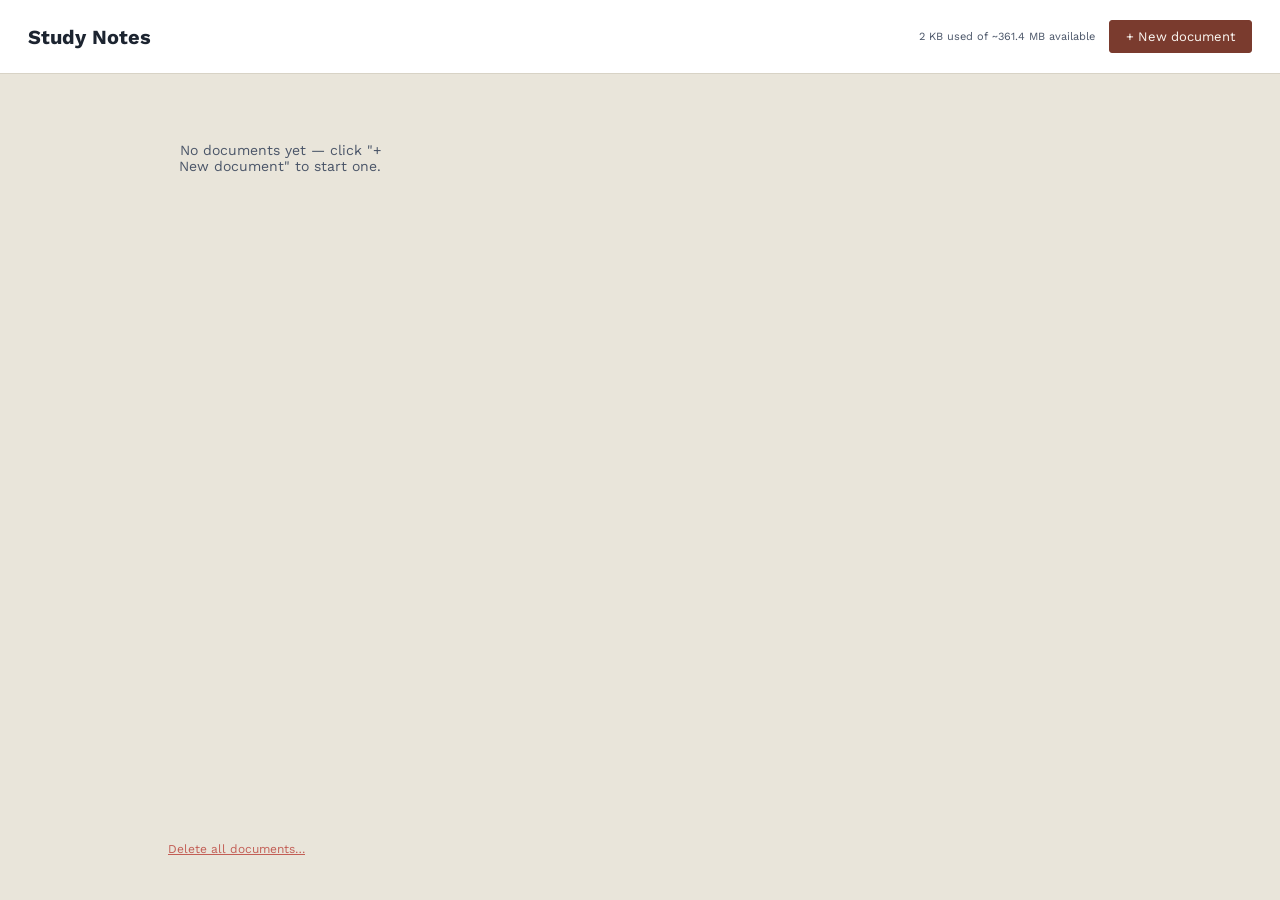
==== index.html @ 4c449ff7 "Add canvas (freeflow) and spreadsheet column types alongside text columns" ====
<!DOCTYPE html>
<html lang="en">
<head>
<meta charset="UTF-8">
<meta name="viewport" content="width=device-width, initial-scale=1.0">
<meta name="robots" content="noindex, nofollow">
<link rel="icon" href="data:image/svg+xml,%3Csvg xmlns='http://www.w3.org/2000/svg' viewBox='0 0 100 100'%3E%3Ctext y='.9em' font-size='90'%3E%F0%9F%93%9D%3C/text%3E%3C/svg%3E">
<title>Study Notes</title>
<link rel="preconnect" href="https://fonts.googleapis.com">
<link rel="preconnect" href="https://fonts.gstatic.com" crossorigin>
<link href="https://fonts.googleapis.com/css2?family=Work+Sans:wght@400;500;600;700&display=swap" rel="stylesheet">
<script src="marked.min.js"></script>
<style>
  :root{
    --ink:#1c2430;
    --ink-soft:#4a5568;
    --paper:#e9e5da;
    --paper-panel:#ffffff;
    --rule:#d8d3c6;
    --accent:#7a3b2e;
    --accent-soft:#f1e6df;
    --mono-bg:#f2efe6;
  }
  *{box-sizing:border-box;}
  html,body{
    margin:0;height:100%;
    background:var(--paper);
    color:var(--ink);
    /* This is the base font for the WHOLE app, including #page's content
       (headings/paragraphs in the live preview and, since PDF export
       renders straight from this same DOM/stylesheet, the exported PDF
       too) - none of the #page .col rules override font-family
       individually, so changing it here is what actually changes what
       you see on the page and in the PDF, not just the surrounding UI. */
    font-family:"Work Sans","Helvetica Neue",Arial,sans-serif;
  }
  a{ color:inherit; text-decoration:none; }
  .screen{ display:none; height:100%; }
  .screen.visible{ display:flex; flex-direction:column; }

  button{
    font-family:"Work Sans","Helvetica Neue",Arial,sans-serif;
    font-size:13px;
    padding:8px 16px;
    border-radius:3px;
    border:1px solid var(--rule);
    background:var(--paper-panel);
    color:var(--ink);
    cursor:pointer;
  }
  button:hover{ background:var(--accent-soft); border-color:var(--accent); }
  button.primary{ background:var(--accent); color:#fdfaf5; border-color:var(--accent); }
  button.primary:hover{ background:#632f25; }
  button.danger{ color:#b3261e; border-color:#e0b4ae; }
  button.danger:hover{ background:#fbeae8; border-color:#b3261e; }
  .status{ font-size:11px; color:var(--ink-soft); font-family:"Work Sans","Helvetica Neue",Arial,sans-serif; }
  #storageInfo, #homeStorageInfo{ min-width:150px; text-align:right; }

  /* ===================== Home screen (document list) ===================== */
  #homeScreen{ overflow-y:auto; }
  .home-header{
    display:flex; align-items:center; justify-content:space-between; flex-wrap:wrap; gap:12px;
    padding:20px 28px; border-bottom:1px solid var(--rule); background:var(--paper-panel);
  }
  .home-header h1{ font-size:20px; margin:0; }
  .home-header-right{ display:flex; align-items:center; gap:14px; flex-wrap:wrap; }
  .home-body{ flex:1; padding:28px; max-width:1000px; width:100%; margin:0 auto; }
  .doc-list{ display:grid; grid-template-columns:repeat(auto-fill, minmax(220px, 1fr)); gap:16px; }
  .doc-card{
    position:relative; display:block; background:var(--paper-panel);
    border:1px solid var(--rule); border-radius:6px; padding:18px 16px;
    box-shadow:0 1px 2px rgba(0,0,0,0.05); min-height:90px;
  }
  .doc-card:hover{ border-color:var(--accent); box-shadow:0 2px 8px rgba(0,0,0,0.08); }
  .doc-card-title{ font-weight:600; font-size:15px; margin-bottom:8px; padding-right:20px;
    overflow:hidden; text-overflow:ellipsis; white-space:nowrap; }
  .doc-card-meta{ font-size:11.5px; color:var(--ink-soft); font-family:"Work Sans","Helvetica Neue",Arial,sans-serif; }
  .doc-card-delete{
    position:absolute; top:10px; right:10px; width:22px; height:22px; padding:0;
    border:none; background:transparent; color:var(--ink-soft); font-size:15px; line-height:1;
    border-radius:3px;
  }
  .doc-card-delete:hover{ background:#fbeae8; color:#b3261e; }
  .doc-empty{ color:var(--ink-soft); font-family:"Work Sans","Helvetica Neue",Arial,sans-serif; font-size:14px; padding:40px 0; text-align:center; }
  .danger-zone{ padding:20px 28px 40px; max-width:1000px; width:100%; margin:0 auto; }
  .danger-link{ background:none; border:none; color:#b3261e; opacity:0.7; font-size:12px; padding:4px 0; text-decoration:underline; cursor:pointer; }
  .danger-link:hover{ opacity:1; background:none; border:none; }

  /* ===================== Not-found screen ===================== */
  #notFoundScreen{ align-items:center; justify-content:center; text-align:center; gap:14px; }
  #notFoundScreen h2{ margin:0; font-size:18px; }
  #notFoundScreen p{ color:var(--ink-soft); font-family:"Work Sans","Helvetica Neue",Arial,sans-serif; max-width:360px; }

  /* ===================== Editor screen ===================== */
  #editorScreen header{
    display:flex; align-items:center; justify-content:space-between;
    padding:14px 22px; border-bottom:1px solid var(--rule); background:var(--paper-panel);
    flex-shrink:0; gap:12px; flex-wrap:wrap;
  }
  .header-left{ display:flex; flex-direction:column; gap:2px; min-width:0; }
  .home-link{ font-family:"Work Sans","Helvetica Neue",Arial,sans-serif; font-size:12px; color:var(--ink-soft); align-self:flex-start; }
  .home-link:hover{ color:var(--accent); text-decoration:underline; }
  #docTitleInput{
    font-family:"Work Sans","Helvetica Neue",Arial,sans-serif; font-size:16px; font-weight:600; color:var(--ink);
    border:none; background:transparent; padding:2px 0; outline:none; max-width:420px;
  }
  #docTitleInput:focus{ border-bottom:1px solid var(--accent); }
  header .sub{ font-size:12px; color:var(--ink-soft); font-family:"Work Sans","Helvetica Neue",Arial,sans-serif; }
  .controls{ display:flex; gap:10px; align-items:center; flex-wrap:wrap; }

  .deleted-banner{
    display:none; align-items:center; gap:12px; justify-content:center;
    background:#fbeae8; color:#7a271f; border-bottom:1px solid #e0b4ae;
    padding:8px 16px; font-family:"Work Sans","Helvetica Neue",Arial,sans-serif; font-size:12.5px; flex-shrink:0;
  }
  .deleted-banner button{ font-size:12px; padding:5px 12px; }

  .panes{ flex:1; display:flex; min-height:0; }
  .pane{ flex:1 1 50%; min-width:0; display:flex; flex-direction:column; height:100%; }
  .pane-label{
    font-family:"Work Sans","Helvetica Neue",Arial,sans-serif;
    font-size:11px; text-transform:uppercase; letter-spacing:0.08em;
    color:var(--ink-soft); padding:8px 20px;
    border-bottom:1px solid var(--rule); background:var(--paper); flex-shrink:0;
    display:flex; align-items:center; gap:8px;
  }

  /* Markdown cheat-sheet hover/click popover */
  .md-help{ position:relative; display:inline-flex; text-transform:none; letter-spacing:normal; }
  .md-help-btn{
    width:15px; height:15px; padding:0; border-radius:50%;
    border:1px solid var(--ink-soft); background:var(--paper-panel); color:var(--ink-soft);
    font-size:10px; line-height:1; font-family:"Work Sans","Helvetica Neue",Arial,sans-serif; font-style:italic;
    display:inline-flex; align-items:center; justify-content:center; cursor:help; flex-shrink:0;
  }
  .md-help-btn:hover, .md-help-btn:focus{ border-color:var(--accent); color:var(--accent); outline:none; }
  .md-help-panel{
    display:none; position:absolute; top:22px; left:0; z-index:80;
    width:380px; max-width:calc(100vw - 40px); max-height:70vh; overflow-y:auto;
    background:var(--paper-panel); border:1px solid var(--rule); border-radius:6px;
    box-shadow:0 6px 20px rgba(0,0,0,0.18); padding:14px 16px;
    font-family:"Work Sans","Helvetica Neue",Arial,sans-serif; font-size:12px; color:var(--ink);
    text-transform:none; letter-spacing:normal;
  }
  .md-help:hover .md-help-panel, .md-help.open .md-help-panel, .md-help:focus-within .md-help-panel{ display:block; }
  .md-help-panel h4{
    font-size:10.5px; text-transform:uppercase; letter-spacing:0.06em; color:var(--accent);
    margin:14px 0 6px 0; padding-bottom:3px; border-bottom:1px solid var(--rule);
  }
  .md-help-panel h4:first-child{ margin-top:0; }
  .md-help-row{ display:flex; gap:10px; padding:3px 0; align-items:baseline; }
  .md-help-row code{
    flex:0 0 auto; background:var(--mono-bg); padding:1px 5px; border-radius:2px;
    font-family:"SFMono-Regular","Consolas","Menlo",monospace; font-size:11px; white-space:pre;
  }
  .md-help-row span{ color:var(--ink-soft); line-height:1.4; }
  .md-help-note{ color:var(--ink-soft); font-size:11.5px; line-height:1.5; margin:4px 0 0 0; }

  /* ===================== Formatting toolbar ===================== */
  .editor-toolbar{
    display:flex; align-items:center; gap:4px; flex-wrap:wrap;
    padding:6px 12px; background:var(--paper); border-bottom:1px solid var(--rule);
  }
  .toolbar-sep{ width:1px; align-self:stretch; margin:2px 4px; background:var(--rule); }
  .fmt-btn{
    display:flex; align-items:center; justify-content:center; gap:4px;
    width:30px; height:28px; padding:0; border:1px solid transparent; border-radius:4px;
    background:transparent; color:var(--ink); cursor:pointer;
    font-family:"Work Sans","Helvetica Neue",Arial,sans-serif; font-size:13px;
  }
  .fmt-btn:hover{ background:var(--accent-soft); border-color:var(--rule); }
  .fmt-btn u{ text-decoration:underline; }

  /* Text-color / highlight tools: click opens the panel (not hover) - this
     is deliberate. A hover-triggered dropdown has a gap between the
     trigger and the panel that the cursor can lose "hover" crossing, which
     is exactly the bug being worked around here; click has no such gap by
     construction, and it matches how Word/PowerPoint's own color pickers
     actually behave (they're click dropdowns, not hover tooltips). */
  .color-tool{ position:relative; display:inline-flex; }
  .color-trigger{ width:auto; padding:0 8px; flex-direction:column; gap:2px; }
  .color-trigger .color-icon{ font-size:13px; line-height:1; }
  .tool-swatch-bar{ width:20px; height:3px; border-radius:1px; background:#ccc; }
  .color-panel{
    display:none; position:absolute; top:32px; left:0; z-index:90;
    width:216px; background:var(--paper-panel); border:1px solid var(--rule); border-radius:6px;
    box-shadow:0 6px 20px rgba(0,0,0,0.18); padding:12px;
    font-family:"Work Sans","Helvetica Neue",Arial,sans-serif;
  }
  .color-tool.open .color-panel{ display:block; }
  .color-section-label{ font-size:10.5px; text-transform:uppercase; letter-spacing:0.05em; color:var(--ink-soft); margin:10px 0 6px 0; }
  .color-section-label:first-child{ margin-top:0; }
  .color-grid{ display:grid; grid-template-columns:repeat(6, 1fr); gap:6px; }
  .color-swatch-btn{
    width:26px; height:26px; padding:0; border-radius:4px; border:1px solid rgba(0,0,0,0.15);
    cursor:pointer;
  }
  .color-swatch-btn:hover{ outline:2px solid var(--accent); outline-offset:1px; }
  .color-add-swatch{
    width:26px; height:26px; border-radius:4px; border:1px dashed var(--ink-soft);
    display:flex; align-items:center; justify-content:center; cursor:pointer;
    color:var(--ink-soft); font-size:15px; position:relative; overflow:hidden;
  }
  .color-add-swatch:hover{ border-color:var(--accent); color:var(--accent); }
  .color-add-swatch input[type="color"]{
    position:absolute; inset:0; opacity:0; width:100%; height:100%; border:none; padding:0; cursor:pointer;
  }

  /* Export column picker */
  .export-caret{ width:20px; padding:0; font-size:10px; }
  .export-check-row{ display:flex; align-items:center; gap:8px; padding:5px 2px; font-size:13px; cursor:pointer; }
  .export-check-row input{ cursor:pointer; }
  .export-quick-row{ display:flex; gap:8px; margin-top:8px; padding-top:8px; border-top:1px solid var(--rule); }
  .export-quick-row button{ font-size:11px; padding:4px 10px; border:1px solid var(--rule); border-radius:4px; background:transparent; cursor:pointer; color:var(--ink-soft); }
  .export-quick-row button:hover{ border-color:var(--accent); color:var(--accent); }

  /* Hiding a column for export via display:none leaves it in the DOM,
     which matters: CSS structural selectors (:first-child, :last-child,
     the .col+.col adjacent-sibling divider) match based on DOM position,
     NOT visibility - they don't "skip over" a hidden element. Left as
     the default rules alone, excluding e.g. the first column would still
     put a border-left on the new visually-first column (because its
     hidden predecessor still counts as its DOM-adjacent sibling) and
     deny it the zero-left-padding treatment (because it's still not the
     actual :first-child). .exporting overrides those structural rules
     with explicit classes computed from the ACTUAL visible set instead. */
  .columns.exporting > .col.export-excluded{ display:none !important; }
  .columns.exporting > .col{ padding-left:30px !important; padding-right:30px !important; border-left:none !important; }
  .columns.exporting > .col.export-visible-first{ padding-left:0 !important; }
  .columns.exporting > .col.export-visible-last{ padding-right:0 !important; }
  .columns.exporting > .col.export-visible-not-first{ border-left:1px solid var(--rule) !important; }

  .tabs{
    display:flex; flex-shrink:0; flex-wrap:wrap;
    background:var(--paper);
    border-bottom:1px solid var(--rule);
    font-family:"Work Sans","Helvetica Neue",Arial,sans-serif;
  }
  .tab{
    display:flex; align-items:center;
    border:none; border-radius:0;
    border-bottom:2px solid transparent;
    background:transparent;
    color:var(--ink-soft);
    font-size:12px;
    padding:9px 14px;
    cursor:pointer;
  }
  .tab:hover{ background:var(--accent-soft); border-color:transparent; }
  .tab.active{ color:var(--accent); border-bottom-color:var(--accent); font-weight:600; background:var(--paper-panel); }
  .tab-close{ margin-left:8px; color:var(--ink-soft); font-size:13px; line-height:1; }
  .tab-close:hover{ color:var(--accent); }
  .tab-add{ font-weight:700; color:var(--accent); font-size:14px; padding:9px 16px; }
  .tab.dragging{ opacity:0.4; }
  .tab.drop-before{ box-shadow:inset 2px 0 0 0 var(--accent); }
  .tab.drop-after{ box-shadow:inset -2px 0 0 0 var(--accent); }

  #editor{
    flex:1; width:100%; resize:none; border:none; outline:none;
    padding:20px 22px 60px 22px;
    font-family:"SFMono-Regular","Consolas","Menlo",monospace;
    font-size:12.5px; line-height:1.6;
    background:var(--mono-bg); color:var(--ink);
    white-space:pre; overflow:auto;
  }
  .divider{ width:1px; background:var(--rule); flex-shrink:0; }

  #previewTray{
    flex:1; overflow:auto; background:var(--paper); padding:24px;
  }

  #page{
    width:max-content;
    max-width:none;
    margin:0 auto;
    background:var(--paper-panel);
    box-shadow:0 1px 3px rgba(0,0,0,0.12), 0 8px 24px rgba(0,0,0,0.08);
    padding:48px 46px;
  }

  .columns{ display:flex; align-items:stretch; gap:0; }
  .col{ flex:0 0 auto; width:max-content; padding:0 30px; background:var(--paper-panel); }
  .col:first-child{ padding-left:0; }
  .col:last-child{ padding-right:0; }
  .col + .col{ border-left:1px solid var(--rule); }

  #page .col h1{ font-size:22px; border-bottom:2px solid var(--ink); padding-bottom:8px; margin:0 0 18px 0; }
  #page .col h2{ font-size:17px; margin:34px 0 12px 0; padding-bottom:4px; border-bottom:1px solid var(--rule); }
  #page .col h3{ font-size:14.5px; margin:22px 0 8px 0; }
  #page .col p{ font-size:14px; line-height:1.65; margin:0 0 12px 0; max-width:480px; }
  #page .col hr{ border:none; border-top:1px solid var(--rule); margin:26px 0; }
  #page .col strong{ font-weight:700; }
  #page .col em{ font-style:italic; }
  #page .col ul, #page .col ol{ font-size:14px; line-height:1.6; padding-left:22px; margin:0 0 12px 0; max-width:480px; }
  #page .col pre{
    background:var(--mono-bg); border:1px solid var(--rule); border-left:3px solid var(--accent);
    border-radius:2px; padding:12px 14px; overflow-x:visible; margin:0 0 16px 0; width:max-content;
  }
  #page .col code{
    font-family:"SFMono-Regular","Consolas","Menlo",monospace;
    font-size:10.5px; line-height:1.45; white-space:pre; color:#2b2f36;
  }
  #page .col p code, #page .col li code{
    background:var(--mono-bg); padding:1px 5px; border-radius:2px; font-size:12px; white-space:normal;
  }
  #page .col table{ border-collapse:collapse; width:max-content; font-size:13px; margin:0 0 16px 0; }
  #page .col th, #page .col td{ border:1px solid var(--rule); padding:6px 10px; text-align:left; white-space:pre; }
  #page .col th{ background:var(--accent-soft); }
  #page .col img{
    display:block; max-width:520px; width:auto; height:auto;
    margin:0 0 14px 0; border:1px solid var(--rule); border-radius:2px;
  }
  #page .col img.missing{ opacity:0.6; background:var(--mono-bg); border:1px dashed var(--ink-soft); object-fit:none; }

  /* ===================== Canvas (freeflow) ===================== */
  .canvas-page{ position:relative; background:#fff; border:1px solid var(--rule); overflow:hidden; margin:0 auto; }
  #page .col .canvas-page{ box-shadow:none; }
  .canvas-el{ position:absolute; box-sizing:border-box; overflow:hidden; }
  .canvas-el-text{ white-space:pre-wrap; word-break:break-word; font-size:14px; line-height:1.4; padding:4px; font-family:"Work Sans","Helvetica Neue",Arial,sans-serif; }
  .canvas-el-image img{ width:100%; height:100%; object-fit:contain; display:block; }

  #canvasEditorWrap{ flex:1; overflow:auto; background:var(--paper); padding:24px; }
  .canvas-page-editing{ box-shadow:0 1px 3px rgba(0,0,0,0.12), 0 8px 24px rgba(0,0,0,0.08); }
  .canvas-page-editing .canvas-el{ border:1px dashed transparent; cursor:move; }
  .canvas-page-editing .canvas-el:hover{ border-color:var(--rule); }
  .canvas-page-editing .canvas-el.selected{ border-color:var(--accent); }
  .canvas-page-editing .canvas-el-text textarea{
    width:100%; height:100%; border:none; outline:none; resize:none; background:transparent;
    white-space:pre-wrap; word-break:break-word; font-size:14px; line-height:1.4; padding:4px;
    font-family:"Work Sans","Helvetica Neue",Arial,sans-serif; cursor:text;
  }
  .canvas-el-delete{
    position:absolute; top:-9px; right:-9px; width:18px; height:18px; border-radius:50%;
    background:#b3261e; color:#fff; border:none; font-size:11px; line-height:1; cursor:pointer;
    display:none; align-items:center; justify-content:center;
  }
  .canvas-page-editing .canvas-el:hover .canvas-el-delete,
  .canvas-page-editing .canvas-el.selected .canvas-el-delete{ display:flex; }
  .canvas-resize-handle{
    position:absolute; right:-4px; bottom:-4px; width:12px; height:12px; border-radius:2px;
    background:var(--accent); cursor:nwse-resize; display:none;
  }
  .canvas-page-editing .canvas-el:hover .canvas-resize-handle,
  .canvas-page-editing .canvas-el.selected .canvas-resize-handle{ display:block; }

  /* ===================== Spreadsheet ===================== */
  .sheet-page{ border-collapse:collapse; margin:0; }
  .sheet-page td, .sheet-page th{ border:1px solid var(--rule); padding:5px 9px; font-size:13px; min-width:70px; }
  #sheetEditorWrap{ flex:1; overflow:auto; background:var(--paper); padding:24px; }
  .sheet-page-editing{ background:#fff; box-shadow:0 1px 3px rgba(0,0,0,0.12), 0 8px 24px rgba(0,0,0,0.08); }
  .sheet-page-editing td input{
    width:100%; min-width:70px; border:none; outline:none; background:transparent;
    font-size:13px; font-family:"Work Sans","Helvetica Neue",Arial,sans-serif; padding:0;
  }
  .sheet-page-editing td:focus-within{ background:var(--accent-soft); }

  /* Teleport: brief highlight on whichever block you just jumped to,
     in either direction, so it's obvious where you landed. */
  @keyframes teleportPulse{
    0%{ background:var(--accent-soft); }
    100%{ background:transparent; }
  }
  .teleport-flash{ animation:teleportPulse 1.4s ease-out; border-radius:3px; }

  .teleport-menu{
    display:none; position:fixed; z-index:200;
    background:var(--paper-panel); border:1px solid var(--rule); border-radius:6px;
    box-shadow:0 6px 20px rgba(0,0,0,0.22); padding:4px;
    font-family:"Work Sans","Helvetica Neue",Arial,sans-serif; font-size:13px;
  }
  .teleport-menu button{
    display:block; width:100%; text-align:left; padding:8px 14px; border:none; background:none;
    border-radius:4px; cursor:pointer; color:var(--ink); white-space:nowrap;
  }
  .teleport-menu button:hover{ background:var(--accent-soft); }
  @media print{ .teleport-menu{ display:none !important; } }

  @media (max-width: 860px){
    .panes{ flex-direction:column; }
    .divider{ width:100%; height:1px; }
  }

  @media print{
    body > *{ display:none !important; }
    body > #editorScreen{ display:block !important; }

    #editorScreen header, .pane-label, .tabs, .divider, #editor, .pane:first-child, .deleted-banner{ display:none !important; }
    body, html{ background:#fff !important; height:auto; margin:0 !important; }
    #editorScreen, .panes, .pane, #previewTray{ display:block !important; height:auto !important; overflow:visible !important; padding:0 !important; margin:0 !important; background:#fff !important; }
    #page{ box-shadow:none !important; padding:0 !important; margin:0 !important; width:max-content !important; }
    #page .col code{ font-size:9px; }
    #page .col p, #page .col li{ orphans:3; widows:3; }
    #page .col pre{ break-inside:avoid; }
    #page .col table{ break-inside:avoid; }
    #page .col img{ break-inside:avoid; }
    #page .col h1, #page .col h2, #page .col h3{ break-after:avoid; }
  }
</style>
</head>
<body>

<!-- ============================ Home screen ============================ -->
<div id="homeScreen" class="screen">
  <div class="home-header">
    <h1>Study Notes</h1>
    <div class="home-header-right">
      <span class="status" id="homeStorageInfo"></span>
      <button id="newDocBtn" class="primary">+ New document</button>
    </div>
  </div>
  <div class="home-body">
    <div class="doc-list" id="docList"></div>
  </div>
  <div class="danger-zone">
    <button id="deleteAllBtn" class="danger-link">Delete all documents…</button>
  </div>
</div>

<!-- ============================ Not-found screen ============================ -->
<div id="notFoundScreen" class="screen">
  <h2>This document doesn't exist</h2>
  <p>It may have been deleted, or the link is out of date.</p>
  <a href="#"><button class="primary">Go to my documents</button></a>
</div>

<!-- ============================ Editor screen ============================ -->
<div id="editorScreen" class="screen">
  <div class="deleted-banner" id="deletedBanner">
    This document was deleted in another tab. Further edits here won't be saved.
    <button id="saveAsNewBtn">Save as new document</button>
  </div>
  <header>
    <div class="header-left">
      <a href="#" class="home-link" id="homeLink">&larr; My documents</a>
      <input id="docTitleInput" placeholder="Untitled note" autocomplete="off">
      <div class="sub">Edit each column on the left — the merged page on the right updates live and IS what exports</div>
    </div>
    <div class="controls">
      <span class="status" id="status">saved</span>
      <span class="status" id="storageInfo"></span>
      <input type="file" id="imageInput" accept="image/*" style="display:none" multiple>
      <button id="addImageBtn">+ Image</button>
      <button id="cleanupBtn">Clean images</button>
      <button id="deleteDocBtn" class="danger">Delete this document</button>
      <button id="copyBtn">Copy text</button>
      <span class="color-tool" id="exportTool">
        <button type="button" id="exportBtn" class="primary">Export PDF</button>
        <button type="button" class="fmt-btn export-caret" id="exportCaretBtn" title="Choose which columns to export">&#9662;</button>
        <div class="color-panel" id="exportPanel">
          <div class="color-section-label">Columns to include</div>
          <div id="exportColumnList"></div>
          <div class="export-quick-row">
            <button type="button" id="exportSelectAll">Select all</button>
            <button type="button" id="exportSelectNone">Select none</button>
          </div>
        </div>
      </span>
    </div>
  </header>
  <div class="panes">
    <div class="pane">
      <div class="pane-label">
        <span id="textPaneLabelText">Source (Markdown) — paste/drop an image to embed it; add "= 50%" inside the parens to resize</span>
        <span id="canvasPaneLabelText" style="display:none">Freeflow canvas — drag text boxes and images anywhere; use "Add space" to grow the canvas in any direction</span>
        <span id="sheetPaneLabelText" style="display:none">Spreadsheet — click a cell to edit; text and numbers only, no formulas</span>
        <span class="md-help" id="mdHelp">
          <button type="button" class="md-help-btn" id="mdHelpBtn" aria-haspopup="true" aria-expanded="false" aria-label="Markdown syntax reference">i</button>
          <div class="md-help-panel" id="mdHelpPanel" role="tooltip">
            <h4>Headings</h4>
            <div class="md-help-row"><code># H1</code><span>Largest heading</span></div>
            <div class="md-help-row"><code>## H2</code><span>Section heading</span></div>
            <div class="md-help-row"><code>### H3</code><span>Sub-heading</span></div>

            <h4>Emphasis</h4>
            <div class="md-help-row"><code>**bold**</code><span>Bold text</span></div>
            <div class="md-help-row"><code>*italic*</code><span>Italic text</span></div>
            <div class="md-help-row"><code>***both***</code><span>Bold + italic</span></div>
            <div class="md-help-row"><code>~~strike~~</code><span>Strikethrough</span></div>
            <div class="md-help-row"><code>`code`</code><span>Inline code</span></div>

            <h4>Lists</h4>
            <div class="md-help-row"><code>- item</code><span>Bullet list (or use *)</span></div>
            <div class="md-help-row"><code>1. item</code><span>Numbered list</span></div>
            <div class="md-help-row"><code>- [ ] todo</code><span>Task checkbox</span></div>
            <div class="md-help-row"><code>- [x] done</code><span>Checked task</span></div>
            <div class="md-help-row"><code>  - nested</code><span>Indent 2 spaces to nest</span></div>

            <h4>Links &amp; images</h4>
            <div class="md-help-row"><code>[text](url)</code><span>Link</span></div>
            <div class="md-help-row"><code>![alt](url)</code><span>Image from a URL</span></div>
            <p class="md-help-note">Paste or drop an image straight into the editor to embed it automatically - no URL needed. To resize an embedded image, add "&nbsp;=&nbsp;50%" (any percentage of its original size) right before the closing parenthesis:</p>
            <div class="md-help-row"><code>![](img://id = 50%)</code><span></span></div>

            <h4>Code blocks</h4>
            <div class="md-help-row"><code>```text ... ```</code><span>Fenced block, optional language</span></div>

            <h4>Tables</h4>
            <div class="md-help-row"><code>| A | B |
|---|---|
| 1 | 2 |</code><span>Header row, separator, data rows</span></div>

            <h4>Other</h4>
            <div class="md-help-row"><code>&gt; quote</code><span>Blockquote</span></div>
            <div class="md-help-row"><code>---</code><span>Horizontal rule</span></div>
            <p class="md-help-note">Leave a blank line between paragraphs - a single line break alone is ignored.</p>
          </div>
        </span>
      </div>
      <div class="tabs" id="tabs"></div>
      <div class="editor-toolbar" id="textToolbar">
        <button type="button" class="fmt-btn" id="boldBtn" title="Bold (Ctrl+B)"><b>B</b></button>
        <button type="button" class="fmt-btn" id="italicBtn" title="Italic (Ctrl+I)"><i>I</i></button>
        <button type="button" class="fmt-btn" id="underlineBtn" title="Underline (Ctrl+U)"><u>U</u></button>
        <span class="toolbar-sep"></span>
        <span class="color-tool" id="textColorTool">
          <button type="button" class="fmt-btn color-trigger" id="textColorBtn" title="Text color">
            <span class="color-icon">A</span><span class="tool-swatch-bar" id="textColorSwatch"></span>
          </button>
          <div class="color-panel" id="textColorPanel">
            <div class="color-section-label">Standard</div>
            <div class="color-grid" id="textColorStandard"></div>
            <div class="color-section-label" id="textColorRecentLabel" style="display:none">Recent</div>
            <div class="color-grid" id="textColorRecent"></div>
            <div class="color-section-label">Custom</div>
            <label class="color-add-swatch" title="Pick any color">+<input type="color" id="textColorCustom" value="#1c2430"></label>
          </div>
        </span>
        <span class="color-tool" id="highlightTool">
          <button type="button" class="fmt-btn color-trigger" id="highlightBtn" title="Highlight (Ctrl+Q repeats last color)">
            <span class="color-icon">&#9635;</span><span class="tool-swatch-bar" id="highlightSwatch"></span>
          </button>
          <div class="color-panel" id="highlightPanel">
            <div class="color-section-label">Standard</div>
            <div class="color-grid" id="highlightStandard"></div>
            <div class="color-section-label" id="highlightRecentLabel" style="display:none">Recent</div>
            <div class="color-grid" id="highlightRecent"></div>
            <div class="color-section-label">Custom</div>
            <label class="color-add-swatch" title="Pick any color">+<input type="color" id="highlightCustom" value="#fff176"></label>
          </div>
        </span>
      </div>
      <textarea id="editor" spellcheck="false"></textarea>

      <div class="editor-toolbar" id="canvasToolbar" style="display:none">
        <button type="button" class="fmt-btn" id="canvasAddTextBtn" title="Add text box">+ Text</button>
        <button type="button" class="fmt-btn" id="canvasAddImageBtn" title="Add image">+ Image</button>
        <input type="file" id="canvasImageInput" accept="image/*" style="display:none">
        <span class="toolbar-sep"></span>
        <label style="font-size:12px;color:var(--ink-soft);">Add space</label>
        <input type="number" id="canvasSpaceAmount" value="100" min="1" style="width:56px;padding:4px 6px;border:1px solid var(--rule);border-radius:4px;">
        <button type="button" class="fmt-btn" id="canvasSpaceLeftBtn" title="Add space on the left">&larr;</button>
        <button type="button" class="fmt-btn" id="canvasSpaceRightBtn" title="Add space on the right">&rarr;</button>
        <button type="button" class="fmt-btn" id="canvasSpaceTopBtn" title="Add space on top">&uarr;</button>
        <button type="button" class="fmt-btn" id="canvasSpaceBottomBtn" title="Add space on the bottom">&darr;</button>
      </div>
      <div id="canvasEditorWrap" style="display:none;">
        <div id="canvasEditorSurface" class="canvas-page canvas-page-editing"></div>
      </div>

      <div class="editor-toolbar" id="sheetToolbar" style="display:none">
        <button type="button" class="fmt-btn" id="sheetAddRowBtn" title="Add row">+ Row</button>
        <button type="button" class="fmt-btn" id="sheetAddColBtn" title="Add column">+ Col</button>
        <button type="button" class="fmt-btn" id="sheetDelRowBtn" title="Remove last row">&minus; Row</button>
        <button type="button" class="fmt-btn" id="sheetDelColBtn" title="Remove last column">&minus; Col</button>
      </div>
      <div id="sheetEditorWrap" style="display:none;">
        <table id="sheetEditorTable" class="sheet-page sheet-page-editing"></table>
      </div>
    </div>
    <div class="divider"></div>
    <div class="pane">
      <div class="pane-label">Live Page Preview</div>
      <div id="previewTray">
        <div id="page">
          <div class="columns" id="columnsContainer"></div>
        </div>
      </div>
    </div>
  </div>
</div>

<div class="teleport-menu" id="addColumnMenu">
  <button type="button" id="addTextColumnBtn">Text column</button>
  <button type="button" id="addCanvasColumnBtn">Freeflow canvas</button>
  <button type="button" id="addSheetColumnBtn">Spreadsheet</button>
</div>

<div class="teleport-menu" id="teleportMenu">
  <button type="button" id="teleportMenuItem"></button>
</div>

<script src="storage.js"></script>
<script>
marked.setOptions({ gfm:true, breaks:false });

const editor = document.getElementById('editor');
const tabsEl = document.getElementById('tabs');
const columnsContainer = document.getElementById('columnsContainer');
const statusEl = document.getElementById('status');
const docTitleInput = document.getElementById('docTitleInput');
const homeScreenEl = document.getElementById('homeScreen');
const editorScreenEl = document.getElementById('editorScreen');
const notFoundScreenEl = document.getElementById('notFoundScreen');
const docListEl = document.getElementById('docList');

// Markdown cheat-sheet popover: CSS handles hover (desktop); this handles
// click-to-toggle for touch devices, which have no hover state, plus
// closing it on an outside click/tap.
{
  const mdHelp = document.getElementById('mdHelp');
  const mdHelpBtn = document.getElementById('mdHelpBtn');
  mdHelpBtn.addEventListener('click', (e) => {
    e.stopPropagation();
    const isOpen = mdHelp.classList.toggle('open');
    mdHelpBtn.setAttribute('aria-expanded', isOpen ? 'true' : 'false');
  });
  document.addEventListener('click', (e) => {
    if(!mdHelp.contains(e.target)){
      mdHelp.classList.remove('open');
      mdHelpBtn.setAttribute('aria-expanded', 'false');
    }
  });
}

/* =========================================================================
   Everything else - the DOM, routing, the editor, image handling UI -
   is in this file. The actual IndexedDB layer (connection/migration,
   CRUD helpers, doc persistence, cross-doc image cleanup, full wipe)
   now lives in storage.js, loaded just above this script.
   ========================================================================= */

function relativeTime(ts){
  if(!ts) return 'just now';
  const diff = Date.now() - ts;
  const min = Math.floor(diff / 60000);
  if(min < 1) return 'just now';
  if(min < 60) return `${min}m ago`;
  const hr = Math.floor(min / 60);
  if(hr < 24) return `${hr}h ago`;
  const day = Math.floor(hr / 24);
  if(day < 30) return `${day}d ago`;
  return new Date(ts).toLocaleDateString();
}

/* =========================================================================
   Cross-tab awareness. Since "+ New document" and Ctrl+Alt+N deliberately
   open new tabs (mirroring the requested Google-Docs-like flow), having
   several tabs open at once - each editing a different document, or a
   home-screen tab alongside them - is now the expected common case, not
   an edge case. BroadcastChannel keeps them loosely in sync:
     - the home screen refreshes itself when another tab creates/deletes
       a document, instead of showing a stale list
     - if the document open in THIS tab gets deleted from another tab, we
       stop autosaving it (a `put()` after that would just resurrect the
       "deleted" document under the same id) and offer to recover the
       in-memory edits as a brand new document instead of silently losing
       them or fighting a zombie resurrection loop
   ========================================================================= */
const bc = ('BroadcastChannel' in window) ? new BroadcastChannel('study-note-editor') : null;
function broadcast(msg){
  if(bc){ try{ bc.postMessage(msg); }catch(e){} }
}
let deletedElsewhere = false;
function updateDeletedBanner(show){
  const el = document.getElementById('deletedBanner');
  if(el) el.style.display = show ? 'flex' : 'none';
}
if(bc){
  bc.onmessage = (e) => {
    const msg = e.data || {};
    if(msg.type === 'doc-deleted' && msg.id === currentDocId){
      deletedElsewhere = true;
      updateDeletedBanner(true);
    }
    if(msg.type === 'all-deleted'){
      if(currentDocId){
        deletedElsewhere = true;
        updateDeletedBanner(true);
      }
    }
    if(msg.type === 'docs-changed' && !currentDocId){
      renderHomeScreen();
    }
  };
}

const DEFAULT_COLUMNS = [
`# Paste or write your notes here

Use standard Markdown. Headings (#, ##, ###), **bold**, *italic*, tables,
and fenced code blocks all render on the right, exactly as they will export.

\`\`\`text
                ANAEMIA
                   |
                   v
          CLASSIFY ACCORDING TO MCV
\`\`\`
`,
`# Column 2

Use this second column for extra details — mnemonics, cross-references,
extra tables, or images pasted straight from your clipboard.
`
];

let currentDocId = null;
let currentDocCreatedAt = null;
let columns = [];
let activeCol = 0;
let colEls = [];
let docTitle = '';
let titleAuto = true;
const imgMetaCache = new Map(); // image id -> { url, width, height } (cached across renders)

// Custom sizing syntax on top of normal markdown images:
//   ![](img://<id> = 50%)
// The number is a percentage of the image's ORIGINAL stored resolution
// (not of the column/page width), so "= 50%" always means "half the
// pixel size it was inserted at" - predictable regardless of layout.
const IMG_SIZE_RE = /!\[([^\]]*)\]\(\s*(img:\/\/[a-zA-Z0-9-]+)\s*=\s*(\d+(?:\.\d+)?)%\s*\)/g;
const DEFAULT_IMAGE_MAX_WIDTH = 520; // px cap used when no "= N%" is given
function preprocessImageSizes(text){
  return (text || '').replace(IMG_SIZE_RE, (match, alt, src, pct) => {
    const safeAlt = alt.replace(/"/g, '&quot;');
    return `<img src="${src}" alt="${safeAlt}" data-pct="${pct}">`;
  });
}

/* =========================================================================
   Column types: text (default/markdown), canvas (freeflow), sheet
   (spreadsheet). Deliberately NOT a schema change to the columns array
   itself - it stays string[], exactly as every existing document already
   has it stored. A canvas/sheet column is just a normal string that
   happens to start with a type marker followed by a JSON blob:
     <!--type:canvas-->{"width":720,"height":480,"elements":[...]}
     <!--type:sheet-->{"rows":6,"cols":4,"cells":{"0,0":"..."}}
   A column with no marker is plain markdown, unchanged from before.

   This keeps every existing piece of column-level machinery working
   without modification: drag-reorder, the export column picker, delete
   column, and - importantly - image garbage collection, which just does
   a blind regex scan of each column's raw text for "img://<id>"
   occurrences. Canvas images are stored as that exact same
   "img://<id>" string inside their element's JSON, so the existing GC
   scanner finds them with zero changes, whether the surrounding text is
   markdown or JSON.
   ========================================================================= */
const CANVAS_MARKER = '<!--type:canvas-->';
const SHEET_MARKER = '<!--type:sheet-->';

function getColumnType(text){
  const t = text || '';
  if(t.startsWith(CANVAS_MARKER)) return 'canvas';
  if(t.startsWith(SHEET_MARKER)) return 'sheet';
  return 'text';
}

function parseCanvasData(text){
  try{
    const json = (text || '').slice(CANVAS_MARKER.length).replace(/^\n/, '');
    const data = JSON.parse(json);
    return {
      width: (typeof data.width === 'number' && data.width > 0) ? data.width : 720,
      height: (typeof data.height === 'number' && data.height > 0) ? data.height : 480,
      elements: Array.isArray(data.elements) ? data.elements : []
    };
  }catch(e){
    return { width:720, height:480, elements:[] };
  }
}
function serializeCanvasData(data){
  return CANVAS_MARKER + '\n' + JSON.stringify({ width:data.width, height:data.height, elements:data.elements });
}
function defaultCanvasText(){
  return serializeCanvasData({ width:720, height:480, elements:[] });
}

function parseSheetData(text){
  try{
    const json = (text || '').slice(SHEET_MARKER.length).replace(/^\n/, '');
    const data = JSON.parse(json);
    return {
      rows: (typeof data.rows === 'number' && data.rows > 0) ? data.rows : 6,
      cols: (typeof data.cols === 'number' && data.cols > 0) ? data.cols : 4,
      cells: (data.cells && typeof data.cells === 'object') ? data.cells : {}
    };
  }catch(e){
    return { rows:6, cols:4, cells:{} };
  }
}
function serializeSheetData(data){
  return SHEET_MARKER + '\n' + JSON.stringify({ rows:data.rows, cols:data.cols, cells:data.cells });
}
function defaultSheetText(){
  return serializeSheetData({ rows:6, cols:4, cells:{} });
}

function escapeHtml(s){
  return (s || '')
    .replace(/&/g, '&amp;')
    .replace(/</g, '&lt;')
    .replace(/>/g, '&gt;')
    .replace(/"/g, '&quot;');
}

// ---- Pure data-transform functions (no DOM, no globals) - these are the
// parts most worth testing rigorously, since a math mistake here would
// silently misplace someone's content rather than throw an error. ----

// Extends the canvas in one direction. Extending right/bottom just grows
// the canvas; extending left/top ALSO shifts every element's position by
// the same amount, so existing content stays visually anchored in place
// while new blank space opens up on the specified edge - the same
// convention Photoshop's "Canvas Size" dialog uses, rather than content
// silently sliding to a new position relative to the (moved) origin.
function addCanvasSpace(data, direction, amount){
  const amt = Math.max(0, Math.round(Number(amount)) || 0);
  const next = { width:data.width, height:data.height, elements: data.elements.map(el => Object.assign({}, el)) };
  if(amt === 0) return next;
  if(direction === 'left'){
    next.width += amt;
    next.elements.forEach(el => { el.x += amt; });
  } else if(direction === 'right'){
    next.width += amt;
  } else if(direction === 'top'){
    next.height += amt;
    next.elements.forEach(el => { el.y += amt; });
  } else if(direction === 'bottom'){
    next.height += amt;
  }
  return next;
}

function addSheetRow(data){
  return { rows: data.rows + 1, cols: data.cols, cells: Object.assign({}, data.cells) };
}
function addSheetCol(data){
  return { rows: data.rows, cols: data.cols + 1, cells: Object.assign({}, data.cells) };
}
// Removing a row/col drops any cell values that fell in it, and re-keys
// nothing else - cells are keyed by "row,col" and rows/cols are only
// ever removed from the END, so every remaining cell's key is still
// valid without renumbering.
function removeSheetRow(data){
  if(data.rows <= 1) return data;
  const newRows = data.rows - 1;
  const cells = {};
  Object.keys(data.cells).forEach(key => {
    const r = parseInt(key.split(',')[0], 10);
    if(r < newRows) cells[key] = data.cells[key];
  });
  return { rows:newRows, cols:data.cols, cells };
}
function removeSheetCol(data){
  if(data.cols <= 1) return data;
  const newCols = data.cols - 1;
  const cells = {};
  Object.keys(data.cells).forEach(key => {
    const c = parseInt(key.split(',')[1], 10);
    if(c < newCols) cells[key] = data.cells[key];
  });
  return { rows:data.rows, cols:newCols, cells };
}

// ---- Static (non-interactive) rendering for the preview pane / PDF
// export - reuses resolveImages() (via the img://<id> src convention)
// exactly like markdown images do, so canvas images get the same
// lossless-storage and "image unavailable" fallback handling for free.
function renderCanvasHTML(data){
  const elementsHtml = data.elements.map(el => {
    const style = `left:${el.x}px;top:${el.y}px;width:${el.width}px;height:${el.height}px;`;
    if(el.type === 'text'){
      return `<div class="canvas-el canvas-el-text" style="${style}">${escapeHtml(el.text || '')}</div>`;
    }
    if(el.type === 'image'){
      return `<div class="canvas-el canvas-el-image" style="${style}"><img src="${escapeHtml(el.src || '')}" alt=""></div>`;
    }
    return '';
  }).join('');
  return `<div class="canvas-page" style="width:${data.width}px;height:${data.height}px;">${elementsHtml}</div>`;
}
function renderSheetHTML(data){
  let rows = '';
  for(let r = 0; r < data.rows; r++){
    let cells = '';
    for(let c = 0; c < data.cols; c++){
      const val = data.cells[r + ',' + c] || '';
      cells += `<td>${escapeHtml(val)}</td>`;
    }
    rows += `<tr>${cells}</tr>`;
  }
  return `<table class="sheet-page">${rows}</table>`;
}

/* =========================================================================
   Teleport: right-click a spot in the editor to jump to it in the
   preview, or right-click a rendered block in the preview to jump to its
   source in the editor.

   Markdown has no built-in notion of "which source characters produced
   this rendered element" - marked.parse() just returns an HTML string.
   To build that mapping ourselves: marked.lexer(text) returns the raw
   markdown split into top-level BLOCK tokens (headings, paragraphs,
   lists, tables, code fences...) in source order, and each token's .raw
   property is the exact substring of the original text it came from.
   Since tokens appear in the same order they occur in the source, a
   single cumulative indexOf() scan recovers each token's start/end
   offset in the ORIGINAL text.

   This deliberately operates at BLOCK granularity (which paragraph/
   heading/list/table you land in), not character or word precision -
   getting exact inline-level offsets would need much deeper coupling to
   marked's inline tokenizer for a proportionally small gain, since
   "jump to the right paragraph" is what this is actually useful for.

   Important: this lexes the ORIGINAL, un-preprocessed column text (not
   the output of preprocessImageSizes()), specifically so the offsets it
   produces line up with real character positions in the textarea
   (editor.value) - preprocessImageSizes() changes the text's length
   (turning "![](img://id = 50%)" into a differently-sized <img> tag),
   so offsets computed after that substitution would NOT match the
   original source at all. preprocessImageSizes() only ever transforms
   inline image syntax within a block; it never adds or removes a blank
   line, so it can't change block BOUNDARIES - only what's rendered
   inside them - which is exactly what makes it safe to compute block
   offsets from the original text while still rendering the preprocessed
   one for display.
   ========================================================================= */
const NON_RENDERING_TOKEN_TYPES = new Set(['space', 'def']); // produce no DOM element

function computeBlockOffsets(rawText){
  const text = rawText || '';
  let tokens;
  try{ tokens = marked.lexer(text); }catch(e){ return []; }
  let cursor = 0;
  const offsets = [];
  for(const token of tokens){
    if(NON_RENDERING_TOKEN_TYPES.has(token.type)) continue;
    if(typeof token.raw !== 'string' || token.raw.length === 0) continue;
    const idx = text.indexOf(token.raw, cursor);
    if(idx === -1) continue; // shouldn't happen, but never guess a wrong offset
    offsets.push({ start: idx, end: idx + token.raw.length });
    cursor = idx + token.raw.length;
  }
  return offsets;
}

// Tags each top-level rendered element in `containerEl` with
// data-src-start/data-src-end from `offsets`, matched by DOCUMENT ORDER.
// This only holds together if the number of rendered top-level elements
// equals the number of (filtered) block tokens - true for the vast
// majority of real content, but not guaranteed for every conceivable
// markdown construct. If the counts disagree, this deliberately tags
// NOTHING rather than pairing them up wrong: a block silently missing
// its teleport target is a minor inconvenience, but landing on the WRONG
// block because of a miscount would be actively misleading.
function tagBlockOffsets(containerEl, offsets){
  const children = Array.from(containerEl.children);
  if(children.length !== offsets.length) return;
  children.forEach((el, i) => {
    el.dataset.srcStart = String(offsets[i].start);
    el.dataset.srcEnd = String(offsets[i].end);
  });
}

// Finds the block whose [start,end) range contains `offset`; if the
// offset falls in a gap between blocks (e.g. the blank line separating
// two paragraphs), falls back to the nearest block by distance rather
// than finding nothing.
function findBlockForOffset(containerEl, offset){
  const candidates = Array.from(containerEl.children)
    .filter(el => el.dataset.srcStart !== undefined)
    .map(el => ({ el, start:+el.dataset.srcStart, end:+el.dataset.srcEnd }));
  if(!candidates.length) return null;
  const containing = candidates.find(c => offset >= c.start && offset <= c.end);
  if(containing) return containing.el;
  let best = candidates[0], bestDist = Infinity;
  for(const c of candidates){
    const dist = offset < c.start ? c.start - offset : offset - c.end;
    if(dist < bestDist){ bestDist = dist; best = c; }
  }
  return best.el;
}

function flashElement(el){
  el.classList.remove('teleport-flash');
  void el.offsetWidth; // restart the CSS animation if it's already mid-flash
  el.classList.add('teleport-flash');
  setTimeout(() => el.classList.remove('teleport-flash'), 1500);
}

// persistDoc() and gcUnusedImages() now live in storage.js - they read
// currentDocId/columns/activeCol/docTitle/titleAuto/currentDocCreatedAt/
// deletedElsewhere/imgMetaCache from this file and call broadcast(),
// which is fine since they're only ever CALLED after this script has
// finished initializing all of that (see storage.js's file-header note).

const legacySizeCache = new Map(); // data-url -> {width,height} | null
function measureNaturalSize(url){
  return new Promise((resolve) => {
    const probe = new Image();
    probe.onload = () => resolve({ width: probe.naturalWidth, height: probe.naturalHeight });
    probe.onerror = () => resolve(null);
    probe.src = url;
  });
}

async function resolveImages(html){
  const container = document.createElement('div');
  container.innerHTML = html;

  const idImgs = Array.from(container.querySelectorAll('img[src^="img://"]'));
  for(const imgEl of idImgs){
    const id = imgEl.getAttribute('src').slice('img://'.length);
    let meta = imgMetaCache.get(id);
    if(!meta){
      const rec = await idbGet('images', id);
      if(rec && rec.blob){
        meta = { url: URL.createObjectURL(rec.blob), width: rec.width || null, height: rec.height || null };
        imgMetaCache.set(id, meta);
      }
    }
    if(meta){
      imgEl.setAttribute('src', meta.url);
      const pctAttr = imgEl.getAttribute('data-pct');
      const pct = pctAttr ? parseFloat(pctAttr) : null;
      let targetWidth;
      if(pct && meta.width){
        targetWidth = Math.max(1, Math.round(meta.width * pct / 100));
      } else if(meta.width){
        targetWidth = Math.min(meta.width, DEFAULT_IMAGE_MAX_WIDTH);
      } else {
        targetWidth = DEFAULT_IMAGE_MAX_WIDTH;
      }
      imgEl.style.width = targetWidth + 'px';
      imgEl.style.maxWidth = 'none';
      imgEl.style.height = 'auto';
      imgEl.removeAttribute('data-pct');
    } else {
      // Every other path sets an explicit width/height so layout is
      // predictable - this one didn't, leaving the browser to render its
      // own native "broken image" box with browser-dependent sizing,
      // which can look like an unexplained dark/odd-sized artifact
      // rather than an obvious "this image is unavailable" placeholder.
      imgEl.classList.add('missing');
      imgEl.alt = '(image unavailable)';
      imgEl.style.width = '220px';
      imgEl.style.height = '130px';
      imgEl.style.maxWidth = 'none';
    }
  }

  const legacyImgs = Array.from(container.querySelectorAll('img[src^="data:"]'));
  for(const imgEl of legacyImgs){
    const src = imgEl.getAttribute('src');
    let size = legacySizeCache.get(src);
    if(size === undefined){
      size = await measureNaturalSize(src);
      legacySizeCache.set(src, size);
    }
    const targetWidth = size ? Math.min(size.width, DEFAULT_IMAGE_MAX_WIDTH) : DEFAULT_IMAGE_MAX_WIDTH;
    imgEl.style.width = targetWidth + 'px';
    imgEl.style.maxWidth = 'none';
    imgEl.style.height = 'auto';
  }

  return container.innerHTML;
}

function renderColumnsDom(){
  columnsContainer.innerHTML = '';
  colEls = [];
  columns.forEach((_, i) => {
    const div = document.createElement('div');
    div.className = 'col';
    div.id = 'col-' + i;
    columnsContainer.appendChild(div);
    colEls.push(div);
  });
}

// Renders the columns into the preview DOM (and, since titleAuto derives
// from content, keeps the title in sync) - but does NOT write to
// IndexedDB. Split out from render() specifically so opening a document
// to look at it doesn't also silently re-save it: repeatedly overwriting
// the same record with identical content still touches the underlying
// storage engine on every write (most IndexedDB backends don't reclaim
// space from an overwritten record in place, only during periodic
// compaction), which is what was making usage creep up by a few KB every
// time a document was merely opened and closed with no actual edits.
async function renderPreview(){
  if(titleAuto){
    const suggested = deriveTitleFromColumns(columns);
    if(suggested !== docTitle){
      docTitle = suggested;
      if(document.activeElement !== docTitleInput) docTitleInput.value = docTitle;
    }
  }
  for(let i = 0; i < columns.length; i++){
    if(!colEls[i]) continue;
    const rawText = columns[i] || '';
    const type = getColumnType(rawText);
    if(type === 'canvas'){
      colEls[i].innerHTML = await resolveImages(renderCanvasHTML(parseCanvasData(rawText)));
    } else if(type === 'sheet'){
      colEls[i].innerHTML = renderSheetHTML(parseSheetData(rawText));
    } else {
      const html = marked.parse(preprocessImageSizes(rawText));
      colEls[i].innerHTML = await resolveImages(html);
      tagBlockOffsets(colEls[i], computeBlockOffsets(rawText));
    }
  }
  document.title = (docTitle || 'Untitled note') + ' — Study Notes';
}

// The real save path - used for every actual edit (typing, formatting,
// image insert, add/remove column). Opening a document should NOT go
// through this; see renderPreview() above.
async function render(){
  await renderPreview();
  const ok = await persistDoc();
  statusEl.textContent = deletedElsewhere ? 'not saved (deleted elsewhere)' : (ok ? 'saved' : 'not saved (storage full)');
  updateStorageInfo();
}

// Tab drag-to-reorder. Deliberately does NOT live-shift other tabs' DOM
// positions during the drag (the way real browser tabs visually do) -
// that would require moving actual tab button elements around mid-drag,
// which leaves whatever tracks "which column does this button belong to"
// stale unless it's re-synced constantly. Instead the tab order stays
// put during the drag; a thin indicator shows where the drop WILL land
// (drop-before/drop-after), and the actual columns array reorder - plus
// a full renderTabs()/renderColumnsDom() rebuild - only happens once, on
// drop. Simpler, and there's no DOM/data-model desync window to worry
// about.
let dragSourceIndex = null;
let dropInsertBeforeIndex = null; // index (in the CURRENT/pre-move array) to insert before
let dropIndicatorEl = null;

function clearDropIndicator(){
  if(dropIndicatorEl){
    dropIndicatorEl.classList.remove('drop-before', 'drop-after');
    dropIndicatorEl = null;
  }
}

// Moves the column at fromIndex to end up immediately before whatever is
// currently at toIndex (using CURRENT, pre-removal array indexing - the
// same convention Array.prototype.splice's "shift everything after
// removal" behavior requires accounting for, handled below).
function moveColumn(fromIndex, toIndex){
  if(fromIndex === toIndex) return;
  const [moved] = columns.splice(fromIndex, 1);
  let insertAt = toIndex;
  if(fromIndex < toIndex) insertAt -= 1; // removal shifted everything after fromIndex left by one
  insertAt = Math.max(0, Math.min(insertAt, columns.length));
  columns.splice(insertAt, 0, moved);

  // Keep activeCol pointing at the SAME content that moved - the same
  // category of bug fixed for removeColumn() earlier: moving a column
  // shifts every index between its old and new position, so activeCol
  // has to shift with whichever content it was actually showing.
  if(activeCol === fromIndex){
    activeCol = insertAt;
  } else if(fromIndex < activeCol && insertAt >= activeCol){
    activeCol -= 1;
  } else if(fromIndex > activeCol && insertAt <= activeCol){
    activeCol += 1;
  }

  loadActiveColumnIntoEditorUI();
  renderTabs();
  renderColumnsDom();
  render();
  resetExportSelection();
}

function commitTabDrop(){
  if(dragSourceIndex !== null && dropInsertBeforeIndex !== null){
    moveColumn(dragSourceIndex, dropInsertBeforeIndex);
  }
  dragSourceIndex = null;
  dropInsertBeforeIndex = null;
  clearDropIndicator();
  document.querySelectorAll('.tab.dragging').forEach(el => el.classList.remove('dragging'));
}
// dragend ALWAYS fires after a drag ends, whether or not a 'drop' event
// fired first (a successful drop still triggers dragend right after) -
// and also fires on its own with NO 'drop' at all if the drag was
// cancelled (Escape) or released somewhere that isn't a valid target.
// This must only ever clean up state/visuals, never perform the actual
// move itself - moveColumn() only ever runs from a 'drop' handler below.
// Attaching the move logic here too would mean a CANCELLED drag still
// commits whatever tab was hovered last before the cancellation, even
// though the user never actually dropped it there.
tabsEl.addEventListener('dragend', () => {
  dragSourceIndex = null;
  dropInsertBeforeIndex = null;
  clearDropIndicator();
  document.querySelectorAll('.tab.dragging').forEach(el => el.classList.remove('dragging'));
});

function renderTabs(){
  tabsEl.innerHTML = '';
  columns.forEach((_, i) => {
    const tab = document.createElement('button');
    tab.type = 'button';
    tab.className = 'tab' + (i === activeCol ? ' active' : '');
    tab.dataset.col = i;
    tab.draggable = true;

    const label = document.createElement('span');
    label.textContent = `Column ${i + 1}`;
    tab.appendChild(label);

    if(columns.length > 1){
      const close = document.createElement('span');
      close.className = 'tab-close';
      close.textContent = '×';
      close.title = 'Remove this column';
      close.addEventListener('click', (e) => {
        e.stopPropagation();
        const hasContent = (columns[i] || '').trim().length > 0;
        if(hasContent && !confirm(`Remove "Column ${i + 1}"? This can't be undone.`)) return;
        removeColumn(i);
      });
      tab.appendChild(close);
    }

    tab.addEventListener('click', () => switchTab(i));

    tab.addEventListener('dragstart', (e) => {
      dragSourceIndex = i;
      tab.classList.add('dragging');
      e.dataTransfer.effectAllowed = 'move';
      try{ e.dataTransfer.setData('text/plain', String(i)); }catch(err){}
    });
    tab.addEventListener('dragover', (e) => {
      e.preventDefault(); // required for this element to be a valid drop target at all
      if(dragSourceIndex === null) return;
      if(i === dragSourceIndex){
        // Hovering back over the tab you picked up - treat a drop here
        // as "put it back", not whatever target was hovered earlier in
        // the same drag gesture.
        clearDropIndicator();
        dropInsertBeforeIndex = null;
        return;
      }
      const rect = tab.getBoundingClientRect();
      const before = (e.clientX - rect.left) < rect.width / 2;
      if(dropIndicatorEl !== tab) clearDropIndicator();
      tab.classList.remove('drop-before', 'drop-after');
      tab.classList.add(before ? 'drop-before' : 'drop-after');
      dropIndicatorEl = tab;
      dropInsertBeforeIndex = before ? i : i + 1;
    });
    tab.addEventListener('drop', (e) => {
      e.preventDefault();
      e.stopPropagation();
      commitTabDrop();
    });

    tabsEl.appendChild(tab);
  });

  const addBtn = document.createElement('button');
  addBtn.type = 'button';
  addBtn.className = 'tab tab-add';
  addBtn.textContent = '+';
  addBtn.title = 'Add column';
  addBtn.addEventListener('click', (e) => {
    e.stopPropagation();
    const rect = addBtn.getBoundingClientRect();
    openAddColumnMenu(rect.left, rect.bottom + 4);
  });
  // Dragging a tab past every other tab and onto "+" should still be a
  // valid way to drop it at the very end.
  addBtn.addEventListener('dragover', (e) => {
    e.preventDefault();
    if(dragSourceIndex === null) return;
    clearDropIndicator();
    dropInsertBeforeIndex = columns.length;
  });
  addBtn.addEventListener('drop', (e) => {
    e.preventDefault();
    commitTabDrop();
  });
  tabsEl.appendChild(addBtn);
}

// Saves whatever's in the shared textarea back into columns[activeCol] -
// but ONLY if the active column is actually a text column. Canvas and
// spreadsheet columns don't use this textarea at all (it's hidden while
// they're active); calling this unconditionally, as every one of these
// functions did before column types existed, would overwrite a
// canvas/sheet column's real data with the textarea's leftover, unrelated
// content from whenever a text column was last shown.
function captureActiveColumnIfText(){
  if(getColumnType(columns[activeCol]) === 'text'){
    columns[activeCol] = editor.value;
  }
}
// The inverse: shows whichever editor UI matches the NEW active column's
// type (text/canvas/sheet), hides the other two, and loads that column's
// data into it.
function loadActiveColumnIntoEditorUI(){
  const raw = columns[activeCol] || '';
  const type = getColumnType(raw);
  document.getElementById('textPaneLabelText').style.display = type === 'text' ? '' : 'none';
  document.getElementById('canvasPaneLabelText').style.display = type === 'canvas' ? '' : 'none';
  document.getElementById('sheetPaneLabelText').style.display = type === 'sheet' ? '' : 'none';
  document.getElementById('mdHelp').style.display = type === 'text' ? '' : 'none';
  document.getElementById('textToolbar').style.display = type === 'text' ? '' : 'none';
  editor.style.display = type === 'text' ? '' : 'none';
  document.getElementById('canvasToolbar').style.display = type === 'canvas' ? '' : 'none';
  document.getElementById('canvasEditorWrap').style.display = type === 'canvas' ? '' : 'none';
  document.getElementById('sheetToolbar').style.display = type === 'sheet' ? '' : 'none';
  document.getElementById('sheetEditorWrap').style.display = type === 'sheet' ? '' : 'none';

  if(type === 'text'){
    editor.value = raw;
  } else if(type === 'canvas'){
    renderCanvasEditor(parseCanvasData(raw));
  } else if(type === 'sheet'){
    renderSheetEditor(parseSheetData(raw));
  }
}

function switchTab(idx){
  if(idx === activeCol) return;
  captureActiveColumnIfText();
  activeCol = idx;
  loadActiveColumnIntoEditorUI();
  renderTabs();
  persistDoc();
}

function addColumnOfType(type){
  captureActiveColumnIfText();
  let newText;
  if(type === 'canvas') newText = defaultCanvasText();
  else if(type === 'sheet') newText = defaultSheetText();
  else newText = `# Column ${columns.length + 1}\n\n`;
  columns.push(newText);
  activeCol = columns.length - 1;
  loadActiveColumnIntoEditorUI();
  renderTabs();
  renderColumnsDom();
  render();
  resetExportSelection();
}
function addColumn(){ addColumnOfType('text'); }

function openAddColumnMenu(x, y){
  const menu = document.getElementById('addColumnMenu');
  menu.style.left = x + 'px';
  menu.style.top = y + 'px';
  menu.style.display = 'block';
  const rect = menu.getBoundingClientRect();
  if(rect.right > window.innerWidth) menu.style.left = Math.max(4, window.innerWidth - rect.width - 8) + 'px';
}
function closeAddColumnMenu(){
  document.getElementById('addColumnMenu').style.display = 'none';
}
document.getElementById('addTextColumnBtn').addEventListener('click', () => { closeAddColumnMenu(); addColumnOfType('text'); });
document.getElementById('addCanvasColumnBtn').addEventListener('click', () => { closeAddColumnMenu(); addColumnOfType('canvas'); });
document.getElementById('addSheetColumnBtn').addEventListener('click', () => { closeAddColumnMenu(); addColumnOfType('sheet'); });
document.addEventListener('click', (e) => {
  const menu = document.getElementById('addColumnMenu');
  if(menu.style.display === 'block' && !menu.contains(e.target)) closeAddColumnMenu();
});

function removeColumn(idx){
  if(columns.length <= 1) return;
  columns.splice(idx, 1);
  if(idx < activeCol) activeCol -= 1;
  if(activeCol >= columns.length) activeCol = columns.length - 1;
  if(activeCol < 0) activeCol = 0;
  loadActiveColumnIntoEditorUI();
  renderTabs();
  renderColumnsDom();
  render();
  resetExportSelection();
}

let debounceTimer;
editor.addEventListener('input', () => {
  columns[activeCol] = editor.value;
  statusEl.textContent = 'editing…';
  clearTimeout(debounceTimer);
  debounceTimer = setTimeout(render, 150);
});

let titleDebounce;
docTitleInput.addEventListener('input', () => {
  titleAuto = false;
  docTitle = docTitleInput.value;
  statusEl.textContent = 'editing…';
  clearTimeout(titleDebounce);
  titleDebounce = setTimeout(render, 300);
});

/* =========================================================================
   Image support - lossless (see fileToLosslessBlob for the approach).
   Images are stored as Blobs in IndexedDB and referenced from the
   markdown as img://<id>, resolved to a live object URL at render time.
   ========================================================================= */
/* =========================================================================
   Formatting toolbar: bold/italic/underline wrap the selection with
   markdown/HTML markers; text-color and highlight wrap it with an inline
   <span>/<mark>. Colors are applied via wrapSelectionSafe() below, which
   specifically guards against the one way this silently breaks: wrapping
   a selection that spans a paragraph break (a blank line) in one tag
   would straddle marked's <p> boundaries and produce invalid, visually
   broken nesting - so a selection containing a blank line gets wrapped
   per-paragraph instead of as one span across all of it.

   Known, accepted limitation: re-wrapping text that's already inside a
   color span just NESTS a new span around the old one - the inner
   (older) span's inline color still wins for its own text, so it won't
   visually change. To actually change an existing color, select the text
   together with its surrounding <span>/<mark> tags (visible in the
   source) and replace them, rather than wrapping around them again. This
   is a plain-text selection tool, not a syntax-aware rich editor, so it
   can't detect "this text is already colored" on its own.
   ========================================================================= */
// Programmatically setting editor.value never enters the browser's native
// undo/redo stack for a textarea - the undo manager only tracks real
// input events, not arbitrary property writes, so Ctrl+Z had nothing to
// undo after a toolbar action (or undid something unrelated). insertText
// goes through the same internal path as actual typing, so it correctly
// participates in undo/redo. Falls back to a direct value set only if
// execCommand is unavailable, which still works functionally - it just
// won't be undoable as a single step in that rare case.
function replaceSelectionWithUndo(text){
  editor.focus();
  const ok = document.execCommand && document.execCommand('insertText', false, text);
  if(!ok){
    const start = editor.selectionStart, end = editor.selectionEnd;
    const value = editor.value;
    editor.value = value.slice(0, start) + text + value.slice(end);
    editor.selectionStart = editor.selectionEnd = start + text.length;
  }
}

function wrapSelectionSafe(before, after){
  const start = editor.selectionStart;
  const end = editor.selectionEnd;
  const selected = editor.value.slice(start, end);

  let wrapped;
  if(selected.length === 0){
    wrapped = before + after;
  } else if(/\n{2,}/.test(selected)){
    const parts = selected.split(/(\n{2,})/);
    wrapped = parts.map(part => /^\n{2,}$/.test(part) ? part : (part.length ? before + part + after : part)).join('');
  } else {
    wrapped = before + selected + after;
  }

  // Re-establish focus AND the exact selection range before inserting -
  // by the time this runs (e.g. after picking a custom color from the
  // native OS color picker), focus may have moved off the textarea
  // entirely, and execCommand needs both to target the right spot.
  editor.focus();
  editor.setSelectionRange(start, end);
  replaceSelectionWithUndo(wrapped);

  if(selected.length === 0){
    editor.setSelectionRange(start + before.length, start + before.length);
  } else {
    editor.setSelectionRange(start, start + wrapped.length);
  }
  columns[activeCol] = editor.value;
  render();
}

function isValidHex(h){ return /^#[0-9a-fA-F]{6}$/.test(h || ''); }
function updateToolSwatch(elId, hex){
  const el = document.getElementById(elId);
  if(el) el.style.background = hex;
}

const TEXT_COLORS = ['#1c2430','#4a5568','#7a3b2e','#b3261e','#c2410c','#a16207','#15803d','#0f766e','#1d4ed8','#4338ca','#7e22ce','#be185d'];
const HIGHLIGHT_COLORS = ['#FFF176','#AED581','#4FC3F7','#F06292','#81D4FA','#FFB74D','#BA68C8','#FFD54F','#E0E0E0','#DCE775','#A1887F','#EF9A9A'];

let lastTextColor = null, lastHighlightColor = null;
try{ lastTextColor = localStorage.getItem('mdEditorLastTextColor') || null; }catch(e){}
try{ lastHighlightColor = localStorage.getItem('mdEditorLastHighlightColor') || null; }catch(e){}

function applyTextColor(hex){
  if(!isValidHex(hex)) return;
  wrapSelectionSafe(`<span style="color:${hex}">`, `</span>`);
  lastTextColor = hex;
  try{ localStorage.setItem('mdEditorLastTextColor', hex); }catch(e){}
  updateToolSwatch('textColorSwatch', hex);
}
function applyHighlightColor(hex){
  if(!isValidHex(hex)) return;
  wrapSelectionSafe(`<mark style="background:${hex}">`, `</mark>`);
  lastHighlightColor = hex;
  try{ localStorage.setItem('mdEditorLastHighlightColor', hex); }catch(e){}
  updateToolSwatch('highlightSwatch', hex);
}

function renderColorGrid(container, colors, onPick){
  container.innerHTML = '';
  colors.forEach(hex => {
    const sw = document.createElement('button');
    sw.type = 'button';
    sw.className = 'color-swatch-btn';
    sw.style.background = hex;
    sw.title = hex;
    sw.addEventListener('mousedown', (e) => e.preventDefault());
    sw.addEventListener('click', () => onPick(hex));
    container.appendChild(sw);
  });
}

// Custom/recent colors are stored in localStorage (not per-document), so
// the same palette history is available in every document, new or old -
// picking a custom color once in any note makes it available everywhere.
function setupColorTool(opts){
  const tool = document.getElementById(opts.toolId);
  const btn = document.getElementById(opts.btnId);
  const standardGrid = document.getElementById(opts.standardGridId);
  const recentGrid = document.getElementById(opts.recentGridId);
  const recentLabel = document.getElementById(opts.recentLabelId);
  const customInput = document.getElementById(opts.customInputId);

  function loadHistory(){
    try{
      const raw = localStorage.getItem(opts.historyKey);
      const arr = raw ? JSON.parse(raw) : [];
      return Array.isArray(arr) ? arr.filter(isValidHex) : [];
    }catch(e){ return []; }
  }
  function saveHistory(arr){
    try{ localStorage.setItem(opts.historyKey, JSON.stringify(arr.slice(0, 18))); }catch(e){}
  }
  function renderRecent(){
    const hist = loadHistory();
    recentLabel.style.display = hist.length ? '' : 'none';
    renderColorGrid(recentGrid, hist, pick);
  }
  function addToHistory(hex){
    const hist = loadHistory().filter(h => h.toLowerCase() !== hex.toLowerCase());
    hist.unshift(hex);
    saveHistory(hist);
    renderRecent();
  }
  function closePanel(){ tool.classList.remove('open'); }
  function pick(hex){
    opts.onApply(hex);
    addToHistory(hex);
    closePanel();
  }

  renderColorGrid(standardGrid, opts.standardColors, pick);
  renderRecent();

  customInput.addEventListener('mousedown', (e) => e.preventDefault());
  customInput.addEventListener('change', () => pick(customInput.value));

  btn.addEventListener('mousedown', (e) => e.preventDefault()); // keep the textarea's selection intact
  btn.addEventListener('click', (e) => {
    e.stopPropagation();
    const willOpen = !tool.classList.contains('open');
    document.querySelectorAll('.color-tool.open').forEach(el => el.classList.remove('open'));
    if(willOpen) tool.classList.add('open');
  });
}

setupColorTool({
  toolId:'textColorTool', btnId:'textColorBtn',
  standardGridId:'textColorStandard', recentGridId:'textColorRecent', recentLabelId:'textColorRecentLabel',
  customInputId:'textColorCustom', standardColors:TEXT_COLORS, historyKey:'mdEditorTextColorHistory',
  onApply: applyTextColor
});
setupColorTool({
  toolId:'highlightTool', btnId:'highlightBtn',
  standardGridId:'highlightStandard', recentGridId:'highlightRecent', recentLabelId:'highlightRecentLabel',
  customInputId:'highlightCustom', standardColors:HIGHLIGHT_COLORS, historyKey:'mdEditorHighlightColorHistory',
  onApply: applyHighlightColor
});
updateToolSwatch('textColorSwatch', lastTextColor || TEXT_COLORS[0]);
updateToolSwatch('highlightSwatch', lastHighlightColor || HIGHLIGHT_COLORS[0]);

document.addEventListener('click', (e) => {
  document.querySelectorAll('.color-tool.open').forEach(tool => {
    if(!tool.contains(e.target)) tool.classList.remove('open');
  });
});

[['boldBtn','**','**'], ['italicBtn','*','*'], ['underlineBtn','<u>','</u>']].forEach(([id, before, after]) => {
  const b = document.getElementById(id);
  b.addEventListener('mousedown', (e) => e.preventDefault());
  b.addEventListener('click', () => wrapSelectionSafe(before, after));
});

// Ctrl+B/I/U/Q are scoped to the editor textarea itself (not a window-level
// listener), so they only fire while actually typing notes - no
// interference with the home screen, the title field, or anything else.
// None of these are browser-reserved shortcuts (unlike Ctrl+N), so
// preventDefault() here reliably stops any default browser behavior.
editor.addEventListener('keydown', (e) => {
  const mod = e.ctrlKey || e.metaKey;
  if(!mod || e.altKey) return;
  const k = e.key.toLowerCase();
  if(k === 'b'){ e.preventDefault(); wrapSelectionSafe('**','**'); }
  else if(k === 'i'){ e.preventDefault(); wrapSelectionSafe('*','*'); }
  else if(k === 'u'){ e.preventDefault(); wrapSelectionSafe('<u>','</u>'); }
  else if(k === 'q'){ e.preventDefault(); applyHighlightColor(lastHighlightColor || HIGHLIGHT_COLORS[0]); }
});

function insertAtCursor(text){
  const start = editor.selectionStart;
  const end = editor.selectionEnd;
  editor.focus();
  editor.setSelectionRange(start, end);
  replaceSelectionWithUndo(text);
  const pos = start + text.length;
  editor.setSelectionRange(pos, pos);
  columns[activeCol] = editor.value;
  render();
}

function isImageFile(file){
  if(file.type && file.type.startsWith('image/')) return true;
  return /\.(jpe?g|png|webp|gif|bmp)$/i.test(file.name || '');
}
function isLosslessPassthrough(file){
  const type = (file.type || '').toLowerCase();
  return type === 'image/jpeg' || type === 'image/jpg' || type === 'image/png'
    || /\.(jpe?g|png)$/i.test(file.name || '');
}

async function fileToLosslessBlob(file){
  if(isLosslessPassthrough(file)){
    const type = file.type || (/\.png$/i.test(file.name || '') ? 'image/png' : 'image/jpeg');
    let width = null, height = null;
    try{
      const bitmap = await createImageBitmap(file);
      width = bitmap.width; height = bitmap.height;
      if(bitmap.close) bitmap.close();
    }catch(e){}
    return { blob: file, type, width, height };
  }
  const bitmap = await createImageBitmap(file);
  const width = bitmap.width, height = bitmap.height;
  const canvas = document.createElement('canvas');
  canvas.width = width;
  canvas.height = height;
  canvas.getContext('2d').drawImage(bitmap, 0, 0);
  const pngBlob = await new Promise(res => canvas.toBlob(res, 'image/png'));
  if(bitmap.close) bitmap.close();
  return { blob: pngBlob, type: 'image/png', width, height };
}

// Shared by markdown image insertion AND canvas image elements - stores
// the file losslessly and returns its id/dimensions; callers decide how
// to reference it (markdown syntax vs a canvas element's src field).
async function storeImageBlobFromFile(file){
  const { blob, type, width, height } = await fileToLosslessBlob(file);
  const id = (crypto.randomUUID ? crypto.randomUUID() : ('img-' + Date.now() + '-' + Math.random().toString(36).slice(2)));
  await idbPut('images', { id, blob, type, width, height, name: file.name || 'pasted-image', createdAt: Date.now() });
  return { id, width, height };
}

async function insertImageFile(file){
  if(!file || !isImageFile(file)) return;
  const prevStatus = statusEl.textContent;
  statusEl.textContent = 'adding image…';
  try{
    const { id } = await storeImageBlobFromFile(file);
    insertAtCursor(`![](img://${id})\n\n`);
  }catch(e){
    console.error(e);
    statusEl.textContent = 'image failed to add';
    setTimeout(() => { statusEl.textContent = prevStatus; }, 2000);
  }
}

editor.addEventListener('paste', (e) => {
  const items = (e.clipboardData || window.clipboardData).items;
  const imageFiles = [];
  for(const item of items){
    if(item.type && item.type.startsWith('image/')){
      imageFiles.push(item.getAsFile());
    }
  }
  if(imageFiles.length){
    e.preventDefault();
    imageFiles.forEach(insertImageFile);
  }
});

editor.addEventListener('dragover', (e) => e.preventDefault());
editor.addEventListener('drop', (e) => {
  const files = e.dataTransfer && e.dataTransfer.files;
  if(files && files.length){
    e.preventDefault();
    Array.from(files).forEach(insertImageFile);
  }
});

const imageInput = document.getElementById('imageInput');
document.getElementById('addImageBtn').addEventListener('click', () => imageInput.click());
imageInput.addEventListener('change', () => {
  if(imageInput.files && imageInput.files.length){
    Array.from(imageInput.files).forEach(insertImageFile);
  }
  imageInput.value = '';
});

/* =========================================================================
   Canvas (freeflow) interactive editor - drag/resize text boxes and
   images anywhere, plus the "add space" tool that grows the canvas in a
   given direction. All persistence goes through saveCanvasData(), which
   serializes back into columns[activeCol] via the same string-based
   representation the static preview renderer reads - there is no
   separate "live" in-memory canvas state that could drift from what's
   actually saved.
   ========================================================================= */
function getCurrentCanvasData(){
  return parseCanvasData(columns[activeCol] || '');
}
function saveCanvasData(data){
  columns[activeCol] = serializeCanvasData(data);
  render();
}
function newElementId(){
  return crypto.randomUUID ? crypto.randomUUID() : ('el-' + Date.now() + '-' + Math.random().toString(36).slice(2));
}

// Resolves an img://<id> reference to a displayable blob URL, reusing
// the same cache resolveImages() populates - a canvas image and a
// markdown image referencing the same id share one cached object URL
// rather than creating a second one.
async function resolveSingleImageSrc(srcRef){
  if(!srcRef || !srcRef.startsWith('img://')) return null;
  const id = srcRef.slice('img://'.length);
  let meta = imgMetaCache.get(id);
  if(!meta){
    const rec = await idbGet('images', id);
    if(rec && rec.blob){
      meta = { url: URL.createObjectURL(rec.blob), width: rec.width || null, height: rec.height || null };
      imgMetaCache.set(id, meta);
    }
  }
  return meta ? meta.url : null;
}

function makeCanvasElDraggable(div, elId){
  div.addEventListener('mousedown', (e) => {
    if(e.target.closest('.canvas-resize-handle') || e.target.closest('.canvas-el-delete') || e.target.tagName === 'TEXTAREA') return;
    e.preventDefault();
    const startX = e.clientX, startY = e.clientY;
    const origLeft = parseFloat(div.style.left) || 0;
    const origTop = parseFloat(div.style.top) || 0;
    function onMove(ev){
      const dx = ev.clientX - startX, dy = ev.clientY - startY;
      div.style.left = Math.max(0, origLeft + dx) + 'px';
      div.style.top = Math.max(0, origTop + dy) + 'px';
    }
    function onUp(){
      document.removeEventListener('mousemove', onMove);
      document.removeEventListener('mouseup', onUp);
      const data = getCurrentCanvasData();
      const target = data.elements.find(x => x.id === elId);
      if(target){
        target.x = parseFloat(div.style.left) || 0;
        target.y = parseFloat(div.style.top) || 0;
      }
      saveCanvasData(data);
    }
    document.addEventListener('mousemove', onMove);
    document.addEventListener('mouseup', onUp);
  });
}
function makeCanvasElResizable(handle, div, elId){
  handle.addEventListener('mousedown', (e) => {
    e.preventDefault();
    e.stopPropagation();
    const startX = e.clientX, startY = e.clientY;
    const origWidth = parseFloat(div.style.width) || 100;
    const origHeight = parseFloat(div.style.height) || 60;
    function onMove(ev){
      const dx = ev.clientX - startX, dy = ev.clientY - startY;
      div.style.width = Math.max(20, origWidth + dx) + 'px';
      div.style.height = Math.max(20, origHeight + dy) + 'px';
    }
    function onUp(){
      document.removeEventListener('mousemove', onMove);
      document.removeEventListener('mouseup', onUp);
      const data = getCurrentCanvasData();
      const target = data.elements.find(x => x.id === elId);
      if(target){
        target.width = parseFloat(div.style.width) || 100;
        target.height = parseFloat(div.style.height) || 60;
      }
      saveCanvasData(data);
    }
    document.addEventListener('mousemove', onMove);
    document.addEventListener('mouseup', onUp);
  });
}

function buildCanvasElementDom(el){
  const div = document.createElement('div');
  div.className = 'canvas-el ' + (el.type === 'text' ? 'canvas-el-text' : 'canvas-el-image');
  div.dataset.id = el.id;
  div.style.left = el.x + 'px';
  div.style.top = el.y + 'px';
  div.style.width = el.width + 'px';
  div.style.height = el.height + 'px';

  if(el.type === 'text'){
    const ta = document.createElement('textarea');
    ta.value = el.text || '';
    ta.addEventListener('mousedown', (e) => e.stopPropagation());
    ta.addEventListener('input', () => {
      const data = getCurrentCanvasData();
      const target = data.elements.find(x => x.id === el.id);
      if(target) target.text = ta.value;
      saveCanvasData(data);
    });
    div.appendChild(ta);
  } else if(el.type === 'image'){
    const img = document.createElement('img');
    img.alt = '';
    img.draggable = false;
    resolveSingleImageSrc(el.src).then(url => { if(url) img.src = url; });
    div.appendChild(img);
  }

  const del = document.createElement('button');
  del.type = 'button';
  del.className = 'canvas-el-delete';
  del.textContent = '\u00d7';
  del.title = 'Delete';
  del.addEventListener('mousedown', (e) => e.stopPropagation());
  del.addEventListener('click', (e) => {
    e.stopPropagation();
    const data = getCurrentCanvasData();
    data.elements = data.elements.filter(x => x.id !== el.id);
    saveCanvasData(data);
    renderCanvasEditor(data);
  });
  div.appendChild(del);

  const handle = document.createElement('div');
  handle.className = 'canvas-resize-handle';
  div.appendChild(handle);

  makeCanvasElDraggable(div, el.id);
  makeCanvasElResizable(handle, div, el.id);
  return div;
}

function renderCanvasEditor(data){
  const surface = document.getElementById('canvasEditorSurface');
  surface.style.width = data.width + 'px';
  surface.style.height = data.height + 'px';
  surface.innerHTML = '';
  data.elements.forEach(el => surface.appendChild(buildCanvasElementDom(el)));
}

function addCanvasImageElement(data, id, width, height){
  let w = width || 200, h = height || 150;
  const maxW = Math.min(data.width - 40, 400);
  if(w > maxW && w > 0){ h = h * (maxW / w); w = maxW; }
  const count = data.elements.length;
  data.elements.push({
    id: newElementId(), type:'image',
    x: 20 + (count % 5) * 20, y: 20 + (count % 5) * 20,
    width: Math.round(w), height: Math.round(h), src: 'img://' + id
  });
  return data;
}

document.getElementById('canvasAddTextBtn').addEventListener('click', () => {
  const data = getCurrentCanvasData();
  const count = data.elements.length;
  data.elements.push({ id:newElementId(), type:'text', x:20 + (count % 5) * 20, y:20 + (count % 5) * 20, width:220, height:70, text:'Text' });
  saveCanvasData(data);
  renderCanvasEditor(data);
});

document.getElementById('canvasAddImageBtn').addEventListener('click', () => {
  document.getElementById('canvasImageInput').click();
});
document.getElementById('canvasImageInput').addEventListener('change', async () => {
  const input = document.getElementById('canvasImageInput');
  const file = input.files && input.files[0];
  input.value = '';
  if(!file || !isImageFile(file)) return;
  try{
    const { id, width, height } = await storeImageBlobFromFile(file);
    const data = addCanvasImageElement(getCurrentCanvasData(), id, width, height);
    saveCanvasData(data);
    renderCanvasEditor(data);
  }catch(e){ console.error(e); }
});

// Paste/drop images directly onto the canvas surface - gated on the
// active column actually being a canvas, since this is a document-level
// listener (the canvas surface isn't a native text input the way the
// markdown textarea is, so paste has to be caught at a higher level) and
// must not steal paste events meant for the markdown editor.
document.addEventListener('paste', (e) => {
  if(getColumnType(columns[activeCol]) !== 'canvas') return;
  const items = (e.clipboardData || window.clipboardData).items;
  const imageFiles = [];
  for(const item of items){
    if(item.type && item.type.startsWith('image/')) imageFiles.push(item.getAsFile());
  }
  if(!imageFiles.length) return;
  e.preventDefault();
  imageFiles.forEach(async (file) => {
    try{
      const { id, width, height } = await storeImageBlobFromFile(file);
      const data = addCanvasImageElement(getCurrentCanvasData(), id, width, height);
      saveCanvasData(data);
      renderCanvasEditor(data);
    }catch(err){ console.error(err); }
  });
});
document.getElementById('canvasEditorSurface').addEventListener('dragover', (e) => e.preventDefault());
document.getElementById('canvasEditorSurface').addEventListener('drop', async (e) => {
  e.preventDefault();
  const files = e.dataTransfer && e.dataTransfer.files;
  if(!files || !files.length) return;
  for(const file of Array.from(files)){
    if(!isImageFile(file)) continue;
    try{
      const { id, width, height } = await storeImageBlobFromFile(file);
      const data = addCanvasImageElement(getCurrentCanvasData(), id, width, height);
      saveCanvasData(data);
      renderCanvasEditor(data);
    }catch(err){ console.error(err); }
  }
});

function applyCanvasSpaceDirection(direction){
  const amount = parseFloat(document.getElementById('canvasSpaceAmount').value);
  if(!(amount > 0)) return;
  const data = addCanvasSpace(getCurrentCanvasData(), direction, amount);
  saveCanvasData(data);
  renderCanvasEditor(data);
}
document.getElementById('canvasSpaceLeftBtn').addEventListener('click', () => applyCanvasSpaceDirection('left'));
document.getElementById('canvasSpaceRightBtn').addEventListener('click', () => applyCanvasSpaceDirection('right'));
document.getElementById('canvasSpaceTopBtn').addEventListener('click', () => applyCanvasSpaceDirection('top'));
document.getElementById('canvasSpaceBottomBtn').addEventListener('click', () => applyCanvasSpaceDirection('bottom'));

/* =========================================================================
   Spreadsheet interactive editor - a plain editable grid. No formulas,
   no cell formatting, no merged cells: text/number values only, keyed by
   "row,col" in the same JSON-in-string representation as canvas data.
   ========================================================================= */
function getCurrentSheetData(){
  return parseSheetData(columns[activeCol] || '');
}
function saveSheetData(data){
  columns[activeCol] = serializeSheetData(data);
  render();
}
function renderSheetEditor(data){
  const table = document.getElementById('sheetEditorTable');
  table.innerHTML = '';
  for(let r = 0; r < data.rows; r++){
    const tr = document.createElement('tr');
    for(let c = 0; c < data.cols; c++){
      const td = document.createElement('td');
      const input = document.createElement('input');
      input.type = 'text';
      input.value = data.cells[r + ',' + c] || '';
      input.addEventListener('input', () => {
        const d2 = getCurrentSheetData();
        const key = r + ',' + c;
        if(input.value){ d2.cells[key] = input.value; } else { delete d2.cells[key]; }
        saveSheetData(d2);
      });
      td.appendChild(input);
      tr.appendChild(td);
    }
    table.appendChild(tr);
  }
}
document.getElementById('sheetAddRowBtn').addEventListener('click', () => {
  const data = addSheetRow(getCurrentSheetData());
  saveSheetData(data);
  renderSheetEditor(data);
});
document.getElementById('sheetAddColBtn').addEventListener('click', () => {
  const data = addSheetCol(getCurrentSheetData());
  saveSheetData(data);
  renderSheetEditor(data);
});
document.getElementById('sheetDelRowBtn').addEventListener('click', () => {
  const data = removeSheetRow(getCurrentSheetData());
  saveSheetData(data);
  renderSheetEditor(data);
});
document.getElementById('sheetDelColBtn').addEventListener('click', () => {
  const data = removeSheetCol(getCurrentSheetData());
  saveSheetData(data);
  renderSheetEditor(data);
});

/* =========================================================================
   Teleport UI: a single reusable context menu, repositioned and
   relabeled for whichever direction was triggered.
   ========================================================================= */
const teleportMenu = document.getElementById('teleportMenu');
const teleportMenuItem = document.getElementById('teleportMenuItem');

function showTeleportMenu(x, y, label, onConfirm){
  teleportMenuItem.textContent = label;
  // .onclick (not addEventListener) so re-showing the menu simply
  // replaces the handler in place - addEventListener would stack a new
  // listener on top of the previous one every time the menu opens, and
  // clone-and-replace (the other common way to avoid that) leaves any
  // reference to the original element pointing at a now-detached node
  // the moment it's replaced, which breaks the NEXT call.
  teleportMenuItem.onclick = () => {
    hideTeleportMenu();
    onConfirm();
  };
  teleportMenu.style.left = x + 'px';
  teleportMenu.style.top = y + 'px';
  teleportMenu.style.display = 'block';
  // Keep the menu on-screen if it was opened near the right/bottom edge.
  const rect = teleportMenu.getBoundingClientRect();
  if(rect.right > window.innerWidth) teleportMenu.style.left = Math.max(4, window.innerWidth - rect.width - 8) + 'px';
  if(rect.bottom > window.innerHeight) teleportMenu.style.top = Math.max(4, window.innerHeight - rect.height - 8) + 'px';
}
function hideTeleportMenu(){
  teleportMenu.style.display = 'none';
}
document.addEventListener('click', (e) => {
  if(!teleportMenu.contains(e.target)) hideTeleportMenu();
});
document.addEventListener('keydown', (e) => {
  if(e.key === 'Escape') hideTeleportMenu();
});
// A stale menu positioned against pre-scroll coordinates looks broken -
// close it rather than leave it floating over the wrong spot.
editor.addEventListener('scroll', hideTeleportMenu);
document.getElementById('previewTray').addEventListener('scroll', hideTeleportMenu);

// ---- Editor -> Preview ----
editor.addEventListener('contextmenu', (e) => {
  e.preventDefault();
  // Right-clicking a textarea moves the caret to the click point as part
  // of the browser's own default handling (separate from the context
  // menu itself), so selectionStart already reflects where the user
  // right-clicked by the time this handler runs.
  const offset = editor.selectionStart;
  showTeleportMenu(e.clientX, e.clientY, 'Go to this place in preview', async () => {
    // Force a synchronous refresh first: if this fires within the input
    // debounce window (typed something, right-clicked within 150ms), the
    // preview DOM on screen could be one keystroke stale, which would
    // throw off the block offsets ever so slightly. Cheap to guarantee
    // freshness here rather than risk a slightly-wrong jump.
    await renderPreview();
    const target = findBlockForOffset(colEls[activeCol], offset);
    if(!target) return;
    target.scrollIntoView({ behavior:'smooth', block:'center' });
    flashElement(target);
  });
});

// ---- Preview -> Editor ----
document.getElementById('previewTray').addEventListener('contextmenu', (e) => {
  const colEl = e.target.closest('.col');
  if(!colEl){ return; } // right-click landed outside any column (page margin) - let it be
  e.preventDefault();
  const colIndex = colEls.indexOf(colEl);
  if(colIndex === -1) return;
  const blockEl = e.target.closest('[data-src-start]');
  if(!blockEl){
    showTeleportMenu(e.clientX, e.clientY, "Can't locate this in the editor", () => {});
    return;
  }
  const start = +blockEl.dataset.srcStart, end = +blockEl.dataset.srcEnd;
  showTeleportMenu(e.clientX, e.clientY, 'Go to this place in editor', () => {
    if(colIndex !== activeCol){
      captureActiveColumnIfText();
      activeCol = colIndex;
      loadActiveColumnIntoEditorUI();
      renderTabs();
      persistDoc();
    }
    // Rough manual scroll estimate first (counts lines up to the target,
    // uses the textarea's own computed line-height) - not pixel-perfect,
    // but doesn't depend on any particular browser's native "scroll a
    // focused textarea to its selection" behavior, which is reliable in
    // Chrome/Firefox but not something to bet correctness on alone.
    const upToStart = editor.value.slice(0, start);
    const lineNumber = (upToStart.match(/\n/g) || []).length;
    const lineHeight = parseFloat(getComputedStyle(editor).lineHeight) || 20;
    editor.scrollTop = Math.max(0, lineNumber * lineHeight - editor.clientHeight / 2);
    editor.focus();
    editor.setSelectionRange(start, end);
  });
});

document.getElementById('copyBtn').addEventListener('click', () => {
  editor.select();
  document.execCommand('copy');
  const btn = document.getElementById('copyBtn');
  const original = btn.textContent;
  btn.textContent = 'Copied';
  setTimeout(() => btn.textContent = original, 1200);
});

/* =========================================================================
   Export column picker: lets you export a subset of columns instead of
   always all of them. This never touches the actual document data or
   the normal on-screen preview - it's a purely temporary DOM state
   applied right before print and reverted right after (see
   cleanupExportHiding below).
   ========================================================================= */
let exportExcludedIndices = new Set(); // column indices to leave OUT of the export

// Column indices become ambiguous the moment columns are added, removed,
// or reordered - rather than risk carrying a stale exclusion forward
// onto the WRONG column after indices shift, any structural change (or
// loading a different document entirely) just resets to "export
// everything", the same as a fresh document would show.
function resetExportSelection(){
  exportExcludedIndices = new Set();
}

function buildExportChecklist(){
  const list = document.getElementById('exportColumnList');
  list.innerHTML = '';
  columns.forEach((_, i) => {
    const row = document.createElement('label');
    row.className = 'export-check-row';
    const cb = document.createElement('input');
    cb.type = 'checkbox';
    cb.checked = !exportExcludedIndices.has(i);
    cb.addEventListener('change', () => {
      if(cb.checked) exportExcludedIndices.delete(i);
      else exportExcludedIndices.add(i);
    });
    const span = document.createElement('span');
    span.textContent = `Column ${i + 1}`;
    row.appendChild(cb);
    row.appendChild(span);
    list.appendChild(row);
  });
}

document.getElementById('exportCaretBtn').addEventListener('click', (e) => {
  e.stopPropagation();
  buildExportChecklist();
  const tool = document.getElementById('exportTool');
  const willOpen = !tool.classList.contains('open');
  document.querySelectorAll('.color-tool.open').forEach(el => el.classList.remove('open'));
  if(willOpen) tool.classList.add('open');
});
document.getElementById('exportSelectAll').addEventListener('click', () => {
  exportExcludedIndices.clear();
  buildExportChecklist();
});
document.getElementById('exportSelectNone').addEventListener('click', () => {
  columns.forEach((_, i) => exportExcludedIndices.add(i));
  buildExportChecklist();
});

// Applies the temporary display:none + structural-class fixups described
// in the .exporting CSS rules, based on whichever columns are currently
// checked.
function applyExportHiding(){
  const visibleIndices = columns.map((_, i) => i).filter(i => !exportExcludedIndices.has(i));
  document.getElementById('columnsContainer').classList.add('exporting');
  colEls.forEach((el, i) => {
    el.classList.toggle('export-excluded', exportExcludedIndices.has(i));
    el.classList.remove('export-visible-first', 'export-visible-last', 'export-visible-not-first');
  });
  visibleIndices.forEach((colIdx, pos) => {
    const el = colEls[colIdx];
    if(!el) return;
    if(pos === 0) el.classList.add('export-visible-first');
    else el.classList.add('export-visible-not-first');
    if(pos === visibleIndices.length - 1) el.classList.add('export-visible-last');
  });
  return visibleIndices;
}
function cleanupExportHiding(){
  document.getElementById('columnsContainer').classList.remove('exporting');
  colEls.forEach(el => {
    el.classList.remove('export-excluded', 'export-visible-first', 'export-visible-last', 'export-visible-not-first');
  });
}
// 'afterprint' fires whether the dialog was actually printed or
// cancelled - the normal cleanup path. The timeout is a safety net only,
// in case some browser edge case never fires it at all; harmless to run
// twice since removing already-removed classes is a no-op.
window.addEventListener('afterprint', cleanupExportHiding);

function updatePrintPageSize(){
  const columnsEl = document.getElementById('columnsContainer');
  const widthPx = columnsEl.scrollWidth;
  const marginPt = 28;
  const widthPt = Math.ceil(widthPx * 0.75) + marginPt * 2;
  const heightPt = 841.89;

  let styleEl = document.getElementById('dynamicPageSize');
  if(!styleEl){
    styleEl = document.createElement('style');
    styleEl.id = 'dynamicPageSize';
    document.head.appendChild(styleEl);
  }
  styleEl.textContent = `@page{ size:${widthPt}pt ${heightPt}pt; margin:${marginPt}pt; }`;
  document.title = (docTitle || 'Untitled note').replace(/[\\/:*?"<>|]/g, '_');
}
window.addEventListener('beforeprint', updatePrintPageSize);

document.getElementById('exportBtn').addEventListener('click', () => {
  document.getElementById('exportTool').classList.remove('open');
  const visibleIndices = applyExportHiding();
  if(visibleIndices.length === 0){
    cleanupExportHiding();
    alert('Select at least one column to export.');
    return;
  }
  // updatePrintPageSize() measures columnsContainer.scrollWidth, which
  // now only reflects the still-visible columns (display:none elements
  // contribute nothing to it) - the exported page is sized to exactly
  // what's actually being exported, not the full document.
  updatePrintPageSize();
  window.print();
  setTimeout(cleanupExportHiding, 3000); // safety net if afterprint never fires
});

document.getElementById('cleanupBtn').addEventListener('click', async () => {
  if(!confirm('Delete any images no longer referenced by ANY of your documents? This frees storage but cannot be undone.')) return;
  const btn = document.getElementById('cleanupBtn');
  const original = btn.textContent;
  btn.textContent = 'Cleaning…';
  const deleted = await gcUnusedImages();
  await updateStorageInfo();
  btn.textContent = original;
  statusEl.textContent = deleted > 0 ? `removed ${deleted} unused image${deleted === 1 ? '' : 's'}` : 'no unused images found';
  setTimeout(() => { statusEl.textContent = 'saved'; }, 2500);
});

document.getElementById('deleteDocBtn').addEventListener('click', async () => {
  if(!currentDocId) return;
  if(!confirm(`Delete "${docTitle || 'Untitled note'}"? This can't be undone.`)) return;
  if(!confirm('Really sure? There is no undo.')) return;
  await deleteDocumentById(currentDocId);
  location.hash = '';
});

document.getElementById('saveAsNewBtn').addEventListener('click', async () => {
  const id = 'doc-' + (crypto.randomUUID ? crypto.randomUUID() : Date.now() + Math.random().toString(36).slice(2));
  const now = Date.now();
  await idbPut('docs', {
    id, title: (docTitle || 'Untitled note') + ' (recovered)', titleAuto:false,
    columns, activeCol, createdAt: now, updatedAt: now
  });
  broadcast({ type:'docs-changed' });
  deletedElsewhere = false;
  location.hash = 'doc=' + id;
});

/* =========================================================================
   Document CRUD + routing (hash-based, so this stays a single static
   file with no server): "#doc=<id>" opens that document; no hash (or any
   other hash) shows the home screen / document list.
   ========================================================================= */
async function deleteDocumentById(id){
  try{ await idbDelete('docs', id); }catch(e){}
  // gcUnusedImages() deliberately folds in the currently-open document's
  // in-memory columns as a safety net, protecting an image pasted
  // moments ago that hasn't been persisted yet. But if the document
  // being deleted right now IS the currently-open one, that in-memory
  // state is stale garbage at this point - without this guard, that
  // safety net would incorrectly keep protecting the just-deleted
  // document's images forever, since currentDocId doesn't actually get
  // cleared until the caller navigates away (which happens AFTER this
  // function returns). Temporarily clearing it here (only when it's
  // actually the doc being deleted) lets gc correctly treat those
  // images as orphaned, while still protecting a DIFFERENT currently-
  // open document's unsaved images if that's what's being deleted
  // instead (e.g. removing a different document from the list).
  const wasCurrentlyOpenDoc = (currentDocId === id);
  if(wasCurrentlyOpenDoc) currentDocId = null;
  await gcUnusedImages(); // cross-doc scan - see the comment on that function
  broadcast({ type:'doc-deleted', id });
  broadcast({ type:'docs-changed' });
}

async function createNewDocumentRecord(id){
  const now = Date.now();
  await idbPut('docs', {
    id, title:'Untitled note', titleAuto:true,
    columns: DEFAULT_COLUMNS.slice(), activeCol:0,
    createdAt: now, updatedAt: now
  });
  broadcast({ type:'docs-changed' });
}

function startNewDocumentFlow(){
  const id = 'doc-' + (crypto.randomUUID ? crypto.randomUUID() : Date.now() + Math.random().toString(36).slice(2));
  const url = location.pathname + location.search + '#doc=' + id;
  // Open directly to the FINAL destination URL, synchronously, in one
  // call - no "open a blank tab now, navigate it once ready" step. Some
  // browsers' popup-blocker heuristics specifically watch for that exact
  // pattern (it's a common ad-evasion trick) and silently block the
  // later navigation, leaving the tab stuck on about:blank forever. The
  // small tradeoff: the new tab may load and call showEditorScreen()
  // fractionally before this write below has committed - handled by a
  // short retry loop there rather than by delaying this window.open().
  window.open(url, '_blank');
  createNewDocumentRecord(id);
}

document.getElementById('newDocBtn').addEventListener('click', () => { startNewDocumentFlow(); });

// Plain Ctrl+N (Cmd+N on Mac) is reserved by every major browser for
// "open a new browser window" - a web page cannot intercept or override
// it, preventDefault() included; the browser handles it before any page
// script runs. Ctrl+Alt+N is free, so that's what's wired to "new
// document, new tab" here instead.
window.addEventListener('keydown', (e) => {
  if((e.ctrlKey || e.metaKey) && e.altKey && (e.key === 'n' || e.key === 'N')){
    e.preventDefault();
    startNewDocumentFlow();
  }
});

// deleteAllDocuments() now lives in storage.js.

document.getElementById('deleteAllBtn').addEventListener('click', async () => {
  if(!confirm('Delete ALL documents and every embedded image, permanently? This cannot be undone.')) return;
  if(!confirm('This is your entire document library. Really delete everything?')) return;
  await deleteAllDocuments();
  // navigator.storage.estimate() has been shown to keep returning a
  // stale, session-cached number even after the database is genuinely
  // gone (confirmed via deleteDatabase() + DevTools inspection) - that's
  // a browser-level caching quirk in the Storage API itself, not
  // something further polling from this page can force to update. A
  // full reload starts a fresh page/JS context, which browsers are far
  // more likely to compute an accurate quota figure for than repeated
  // estimate() calls within the same still-running session.
  location.reload();
});

document.getElementById('homeLink').addEventListener('click', (e) => {
  e.preventDefault();
  location.hash = '';
});

function showScreen(el){
  [homeScreenEl, editorScreenEl, notFoundScreenEl].forEach(s => s.classList.remove('visible'));
  el.classList.add('visible');
}

async function renderHomeScreen(){
  let docs = [];
  try{ docs = await idbGetAll('docs'); }catch(e){}
  docs.sort((a, b) => (b.updatedAt || 0) - (a.updatedAt || 0));
  docListEl.innerHTML = '';
  if(docs.length === 0){
    const empty = document.createElement('div');
    empty.className = 'doc-empty';
    empty.textContent = 'No documents yet — click "+ New document" to start one.';
    docListEl.appendChild(empty);
  } else {
    docs.forEach(doc => {
      const card = document.createElement('a');
      card.href = '#doc=' + doc.id;
      card.className = 'doc-card';

      const title = document.createElement('div');
      title.className = 'doc-card-title';
      title.textContent = doc.title || 'Untitled note';

      const meta = document.createElement('div');
      meta.className = 'doc-card-meta';
      meta.textContent = 'Edited ' + relativeTime(doc.updatedAt);

      const del = document.createElement('button');
      del.type = 'button';
      del.className = 'doc-card-delete';
      del.textContent = '×';
      del.title = 'Delete this document';
      del.addEventListener('click', async (e) => {
        e.preventDefault();
        e.stopPropagation();
        if(!confirm(`Delete "${doc.title || 'Untitled note'}"? This can't be undone.`)) return;
        await deleteDocumentById(doc.id);
        renderHomeScreen();
      });

      card.appendChild(title);
      card.appendChild(meta);
      card.appendChild(del);
      docListEl.appendChild(card);
    });
  }
  document.title = 'Study Notes';
  await updateStorageInfo();
}

async function showHomeScreen(){
  currentDocId = null;
  deletedElsewhere = false;
  updateDeletedBanner(false);
  showScreen(homeScreenEl);
  await renderHomeScreen();
}

async function showEditorScreen(id){
  let rec = null;
  // A brand new document opened via startNewDocumentFlow() may have this
  // tab's very first route() run fractionally before the OPENER tab's
  // write to IndexedDB has committed (window.open() fires synchronously;
  // the doc record is written afterward, not before). A few short
  // retries absorb that gap without meaningfully delaying the far more
  // common case of opening an already-saved document, where the first
  // attempt always succeeds.
  for(let attempt = 0; attempt < 5 && !rec; attempt++){
    if(attempt > 0) await new Promise(r => setTimeout(r, 100));
    try{ rec = await idbGet('docs', id); }catch(e){}
  }
  if(!rec){
    currentDocId = null;
    showScreen(notFoundScreenEl);
    return;
  }

  currentDocId = id;
  currentDocCreatedAt = rec.createdAt || Date.now();
  deletedElsewhere = false;
  updateDeletedBanner(false);
  resetExportSelection(); // a different document's column indices mean nothing here
  columns = (Array.isArray(rec.columns) && rec.columns.length) ? rec.columns : DEFAULT_COLUMNS.slice();
  activeCol = Math.min(rec.activeCol || 0, columns.length - 1);
  docTitle = rec.title || 'Untitled note';
  titleAuto = rec.titleAuto !== false;
  docTitleInput.value = docTitle;

  showScreen(editorScreenEl);
  loadActiveColumnIntoEditorUI();
  renderTabs();
  renderColumnsDom();
  // renderPreview(), not render() - merely opening a document to look at
  // it is not an edit, and shouldn't write anything back to IndexedDB.
  await renderPreview();
  statusEl.textContent = 'saved';
  updateStorageInfo();
}

function parseHash(){
  const m = location.hash.match(/^#doc=([a-zA-Z0-9_-]+)$/);
  return m ? m[1] : null;
}

async function route(){
  const id = parseHash();
  if(id){
    await showEditorScreen(id);
  } else {
    await showHomeScreen();
  }
}
window.addEventListener('hashchange', route);

// ---- init ----
route();
</script>
</body>
</html>
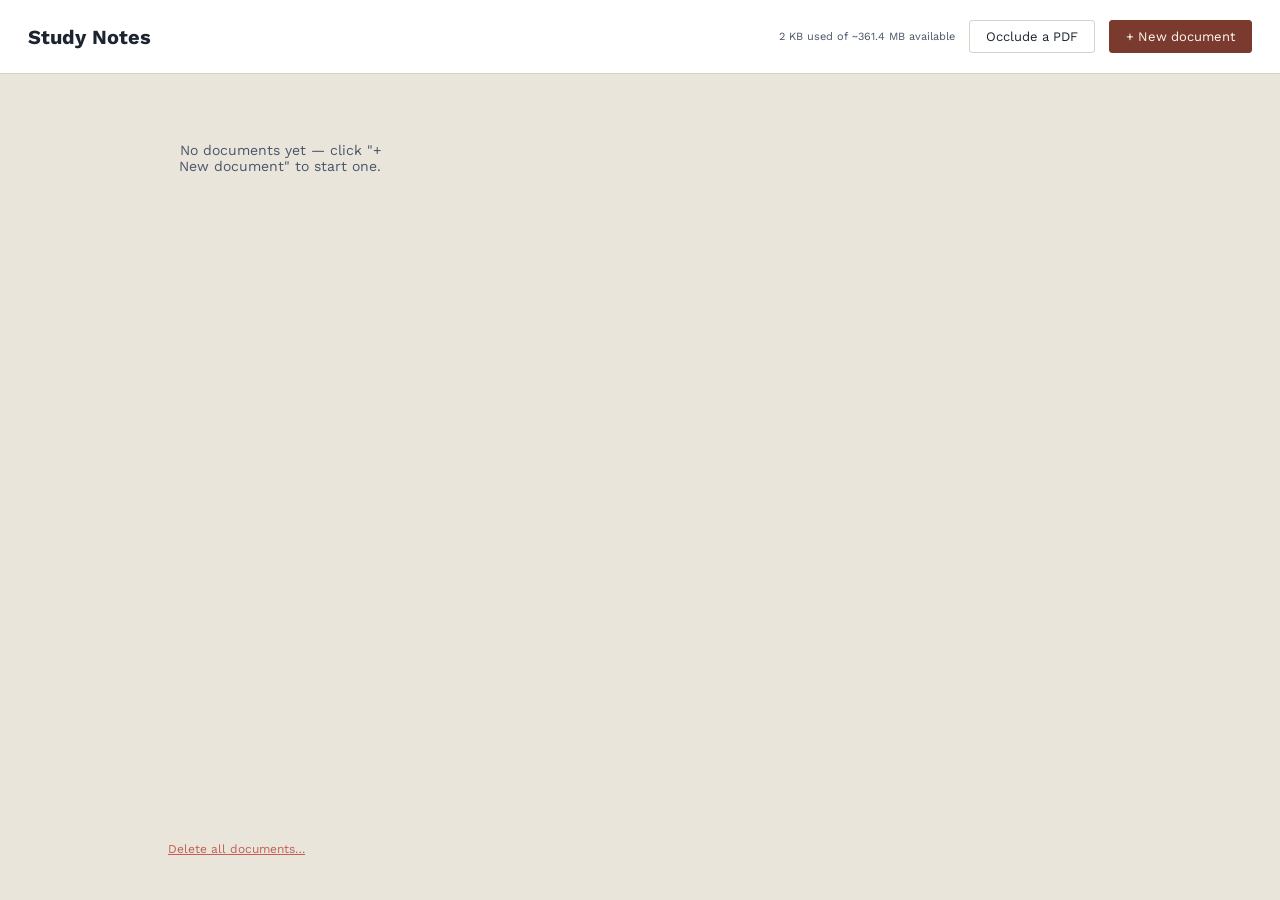
==== commit 964a208b: "Add Owclude: PDF occlusion study tool" ====
--- a/index.html
+++ b/index.html
@@ -337,11 +337,28 @@
   .canvas-page-editing .canvas-el:hover .canvas-el-delete,
   .canvas-page-editing .canvas-el.selected .canvas-el-delete{ display:flex; }
   .canvas-resize-handle{
-    position:absolute; right:-4px; bottom:-4px; width:12px; height:12px; border-radius:2px;
-    background:var(--accent); cursor:nwse-resize; display:none;
+    position:absolute; width:9px; height:9px; border-radius:2px;
+    background:var(--accent); display:none; z-index:20;
   }
   .canvas-page-editing .canvas-el:hover .canvas-resize-handle,
   .canvas-page-editing .canvas-el.selected .canvas-resize-handle{ display:block; }
+  /* 8 handles: 4 corners + 4 edge midpoints, each with the matching resize cursor. */
+  .canvas-resize-handle-nw{ left:-5px; top:-5px; cursor:nwse-resize; }
+  .canvas-resize-handle-n { left:50%; top:-5px; margin-left:-4.5px; cursor:ns-resize; }
+  .canvas-resize-handle-ne{ right:-5px; top:-5px; cursor:nesw-resize; }
+  .canvas-resize-handle-w { left:-5px; top:50%; margin-top:-4.5px; cursor:ew-resize; }
+  .canvas-resize-handle-e { right:-5px; top:50%; margin-top:-4.5px; cursor:ew-resize; }
+  .canvas-resize-handle-sw{ left:-5px; bottom:-5px; cursor:nesw-resize; }
+  .canvas-resize-handle-s { left:50%; bottom:-5px; margin-left:-4.5px; cursor:ns-resize; }
+  .canvas-resize-handle-se{ right:-5px; bottom:-5px; cursor:nwse-resize; }
+  .canvas-select-box{
+    position:absolute; border:1px dashed var(--accent); background:rgba(122,59,46,0.08);
+    pointer-events:none; z-index:50;
+  }
+  .canvas-toolbar-btn-active{ background:var(--accent-soft); border-color:var(--accent); }
+  .canvas-guide{ position:absolute; background:#ff3b6b; pointer-events:none; z-index:40; }
+  .canvas-guide-v{ top:0; bottom:0; width:1px; }
+  .canvas-guide-h{ left:0; right:0; height:1px; }
 
   /* ===================== Spreadsheet ===================== */
   .sheet-page{ border-collapse:collapse; margin:0; }
@@ -353,6 +370,29 @@
     font-size:13px; font-family:"Work Sans","Helvetica Neue",Arial,sans-serif; padding:0;
   }
   .sheet-page-editing td:focus-within{ background:var(--accent-soft); }
+  .sheet-page-editing th{
+    background:var(--paper); color:var(--ink-soft); font-weight:600; font-size:11.5px;
+    text-align:center; cursor:pointer; user-select:none; position:relative;
+  }
+  .sheet-page-editing th:hover{ background:var(--accent-soft); color:var(--accent); }
+  .sheet-page-editing td.sheet-cell-selected{ background:var(--accent-soft); }
+  .sheet-page-editing td.sheet-cell-selected input{ background:transparent; }
+
+  .sheet-col-resize-handle{
+    position:absolute; top:0; right:-3px; width:6px; height:100%; cursor:col-resize; z-index:5;
+  }
+  .sheet-row-resize-handle{
+    position:absolute; left:0; bottom:-3px; width:100%; height:6px; cursor:row-resize; z-index:5;
+  }
+  /* Frozen header row/column: sticky positioning only makes sense while
+     actively scrolling the interactive editor - the static preview/PDF
+     export renders the whole table flat, so this is scoped to
+     .sheet-page-editing only, not .sheet-page. Applied per-cell (not to
+     the <tr> itself) since position:sticky on a table row isn't
+     reliably supported the way sticky on individual cells is. */
+  .sheet-page-editing.sheet-frozen tr:first-child th{ position:sticky; top:0; z-index:6; }
+  .sheet-page-editing.sheet-frozen th.sheet-row-header{ position:sticky; left:0; z-index:4; }
+  .sheet-page-editing.sheet-frozen tr:first-child th.sheet-frozen-corner{ left:0; z-index:8; }
 
   /* Teleport: brief highlight on whichever block you just jumped to,
      in either direction, so it's obvious where you landed. */
@@ -405,6 +445,7 @@
     <h1>Study Notes</h1>
     <div class="home-header-right">
       <span class="status" id="homeStorageInfo"></span>
+      <a href="Owclude/index.html"><button id="occludeBtn">Occlude a PDF</button></a>
       <button id="newDocBtn" class="primary">+ New document</button>
     </div>
   </div>
@@ -552,6 +593,63 @@
         <button type="button" class="fmt-btn" id="canvasSpaceRightBtn" title="Add space on the right">&rarr;</button>
         <button type="button" class="fmt-btn" id="canvasSpaceTopBtn" title="Add space on top">&uarr;</button>
         <button type="button" class="fmt-btn" id="canvasSpaceBottomBtn" title="Add space on the bottom">&darr;</button>
+        <span class="toolbar-sep"></span>
+        <button type="button" class="fmt-btn" id="canvasTextBoldBtn" title="Bold selected text box(es)"><b>B</b></button>
+        <button type="button" class="fmt-btn" id="canvasTextItalicBtn" title="Italic selected text box(es)"><i>I</i></button>
+        <select id="canvasFontSizeSelect" title="Font size" style="padding:6px 4px;border:1px solid var(--rule);border-radius:4px;font-size:12px;">
+          <option value="10">10</option>
+          <option value="12">12</option>
+          <option value="14" selected>14</option>
+          <option value="16">16</option>
+          <option value="18">18</option>
+          <option value="24">24</option>
+          <option value="32">32</option>
+          <option value="48">48</option>
+        </select>
+        <span class="color-tool" id="canvasTextColorTool">
+          <button type="button" class="fmt-btn color-trigger" id="canvasTextColorBtn" title="Text color">
+            <span class="color-icon">A</span><span class="tool-swatch-bar" id="canvasTextColorSwatch"></span>
+          </button>
+          <div class="color-panel" id="canvasTextColorPanel">
+            <div class="color-section-label">Standard</div>
+            <div class="color-grid" id="canvasTextColorStandard"></div>
+            <div class="color-section-label" id="canvasTextColorRecentLabel" style="display:none">Recent</div>
+            <div class="color-grid" id="canvasTextColorRecent"></div>
+            <div class="color-section-label">Custom</div>
+            <label class="color-add-swatch" title="Pick any color">+<input type="color" id="canvasTextColorCustom" value="#1c2430"></label>
+          </div>
+        </span>
+        <span class="color-tool" id="canvasHighlightTool">
+          <button type="button" class="fmt-btn color-trigger" id="canvasHighlightBtn" title="Highlight selected text box(es)">
+            <span class="color-icon">&#9635;</span><span class="tool-swatch-bar" id="canvasHighlightSwatch"></span>
+          </button>
+          <div class="color-panel" id="canvasHighlightPanel">
+            <div class="color-section-label">Standard</div>
+            <div class="color-grid" id="canvasHighlightStandard"></div>
+            <div class="color-section-label" id="canvasHighlightRecentLabel" style="display:none">Recent</div>
+            <div class="color-grid" id="canvasHighlightRecent"></div>
+            <div class="color-section-label">Custom</div>
+            <label class="color-add-swatch" title="Pick any color">+<input type="color" id="canvasHighlightCustom" value="#fff176"></label>
+          </div>
+        </span>
+        <span class="toolbar-sep"></span>
+        <button type="button" class="fmt-btn" id="canvasAlignLeftBtn" title="Align left">&#8676;</button>
+        <button type="button" class="fmt-btn" id="canvasAlignHCenterBtn" title="Align center (horizontal)">&#8596;</button>
+        <button type="button" class="fmt-btn" id="canvasAlignRightBtn" title="Align right">&#8677;</button>
+        <button type="button" class="fmt-btn" id="canvasAlignTopBtn" title="Align top">&#8679;</button>
+        <button type="button" class="fmt-btn" id="canvasAlignVCenterBtn" title="Align middle (vertical)">&#8597;</button>
+        <button type="button" class="fmt-btn" id="canvasAlignBottomBtn" title="Align bottom">&#8681;</button>
+        <button type="button" class="fmt-btn" id="canvasDistributeHBtn" title="Distribute horizontally (3+ selected)">&#8644;</button>
+        <button type="button" class="fmt-btn" id="canvasDistributeVBtn" title="Distribute vertically (3+ selected)">&#8645;</button>
+        <span class="toolbar-sep"></span>
+        <button type="button" class="fmt-btn" id="canvasDuplicateBtn" title="Duplicate selection (Ctrl+D)">Duplicate</button>
+        <button type="button" class="fmt-btn" id="canvasBringFrontBtn" title="Bring to front">Front</button>
+        <button type="button" class="fmt-btn" id="canvasForwardBtn" title="Bring forward">Fwd</button>
+        <button type="button" class="fmt-btn" id="canvasBackwardBtn" title="Send backward">Bwd</button>
+        <button type="button" class="fmt-btn" id="canvasSendBackBtn" title="Send to back">Back</button>
+        <span class="toolbar-sep"></span>
+        <button type="button" class="fmt-btn" id="canvasUndoBtn" title="Undo (Ctrl+Z)">Undo</button>
+        <button type="button" class="fmt-btn" id="canvasRedoBtn" title="Redo (Ctrl+Shift+Z)">Redo</button>
       </div>
       <div id="canvasEditorWrap" style="display:none;">
         <div id="canvasEditorSurface" class="canvas-page canvas-page-editing"></div>
@@ -562,6 +660,44 @@
         <button type="button" class="fmt-btn" id="sheetAddColBtn" title="Add column">+ Col</button>
         <button type="button" class="fmt-btn" id="sheetDelRowBtn" title="Remove last row">&minus; Row</button>
         <button type="button" class="fmt-btn" id="sheetDelColBtn" title="Remove last column">&minus; Col</button>
+        <span class="toolbar-sep"></span>
+        <button type="button" class="fmt-btn" id="sheetBoldBtn" title="Bold selected cells"><b>B</b></button>
+        <button type="button" class="fmt-btn" id="sheetItalicBtn" title="Italic selected cells"><i>I</i></button>
+        <span class="color-tool" id="sheetTextColorTool">
+          <button type="button" class="fmt-btn color-trigger" id="sheetTextColorBtn" title="Text color">
+            <span class="color-icon">A</span><span class="tool-swatch-bar" id="sheetTextColorSwatch"></span>
+          </button>
+          <div class="color-panel" id="sheetTextColorPanel">
+            <div class="color-section-label">Standard</div>
+            <div class="color-grid" id="sheetTextColorStandard"></div>
+            <div class="color-section-label" id="sheetTextColorRecentLabel" style="display:none">Recent</div>
+            <div class="color-grid" id="sheetTextColorRecent"></div>
+            <div class="color-section-label">Custom</div>
+            <label class="color-add-swatch" title="Pick any color">+<input type="color" id="sheetTextColorCustom" value="#1c2430"></label>
+          </div>
+        </span>
+        <span class="color-tool" id="sheetHighlightTool">
+          <button type="button" class="fmt-btn color-trigger" id="sheetHighlightBtn" title="Cell fill color">
+            <span class="color-icon">&#9635;</span><span class="tool-swatch-bar" id="sheetHighlightSwatch"></span>
+          </button>
+          <div class="color-panel" id="sheetHighlightPanel">
+            <div class="color-section-label">Standard</div>
+            <div class="color-grid" id="sheetHighlightStandard"></div>
+            <div class="color-section-label" id="sheetHighlightRecentLabel" style="display:none">Recent</div>
+            <div class="color-grid" id="sheetHighlightRecent"></div>
+            <div class="color-section-label">Custom</div>
+            <label class="color-add-swatch" title="Pick any color">+<input type="color" id="sheetHighlightCustom" value="#fff176"></label>
+          </div>
+        </span>
+        <button type="button" class="fmt-btn" id="sheetAlignLeftBtn" title="Align left">&#8676;</button>
+        <button type="button" class="fmt-btn" id="sheetAlignCenterBtn" title="Align center">&#8596;</button>
+        <button type="button" class="fmt-btn" id="sheetAlignRightBtn" title="Align right">&#8677;</button>
+        <span class="toolbar-sep"></span>
+        <button type="button" class="fmt-btn" id="sheetMergeBtn" title="Merge selected cells">Merge</button>
+        <button type="button" class="fmt-btn" id="sheetUnmergeBtn" title="Unmerge selected cells">Unmerge</button>
+        <button type="button" class="fmt-btn" id="sheetFreezeBtn" title="Freeze the header row and first column">Freeze</button>
+        <span class="toolbar-sep"></span>
+        <button type="button" class="fmt-btn" id="sheetCopyMarkdownBtn" title="Copy the selected range as a Markdown table">Copy as Markdown</button>
       </div>
       <div id="sheetEditorWrap" style="display:none;">
         <table id="sheetEditorTable" class="sheet-page sheet-page-editing"></table>
@@ -579,6 +715,12 @@
   </div>
 </div>
 
+<div class="teleport-menu" id="sheetHeaderMenu">
+  <button type="button" id="sheetHeaderInsertBefore"></button>
+  <button type="button" id="sheetHeaderInsertAfter"></button>
+  <button type="button" id="sheetHeaderDelete"></button>
+</div>
+
 <div class="teleport-menu" id="addColumnMenu">
   <button type="button" id="addTextColumnBtn">Text column</button>
   <button type="button" id="addCanvasColumnBtn">Freeflow canvas</button>
@@ -590,6 +732,9 @@
 </div>
 
 <script src="storage.js"></script>
+<script src="columns.js"></script>
+<script src="canvas.js"></script>
+<script src="sheet.js"></script>
 <script>
 marked.setOptions({ gfm:true, breaks:false });
 
@@ -725,172 +870,6 @@
     const safeAlt = alt.replace(/"/g, '&quot;');
     return `<img src="${src}" alt="${safeAlt}" data-pct="${pct}">`;
   });
-}
-
-/* =========================================================================
-   Column types: text (default/markdown), canvas (freeflow), sheet
-   (spreadsheet). Deliberately NOT a schema change to the columns array
-   itself - it stays string[], exactly as every existing document already
-   has it stored. A canvas/sheet column is just a normal string that
-   happens to start with a type marker followed by a JSON blob:
-     <!--type:canvas-->{"width":720,"height":480,"elements":[...]}
-     <!--type:sheet-->{"rows":6,"cols":4,"cells":{"0,0":"..."}}
-   A column with no marker is plain markdown, unchanged from before.
-
-   This keeps every existing piece of column-level machinery working
-   without modification: drag-reorder, the export column picker, delete
-   column, and - importantly - image garbage collection, which just does
-   a blind regex scan of each column's raw text for "img://<id>"
-   occurrences. Canvas images are stored as that exact same
-   "img://<id>" string inside their element's JSON, so the existing GC
-   scanner finds them with zero changes, whether the surrounding text is
-   markdown or JSON.
-   ========================================================================= */
-const CANVAS_MARKER = '<!--type:canvas-->';
-const SHEET_MARKER = '<!--type:sheet-->';
-
-function getColumnType(text){
-  const t = text || '';
-  if(t.startsWith(CANVAS_MARKER)) return 'canvas';
-  if(t.startsWith(SHEET_MARKER)) return 'sheet';
-  return 'text';
-}
-
-function parseCanvasData(text){
-  try{
-    const json = (text || '').slice(CANVAS_MARKER.length).replace(/^\n/, '');
-    const data = JSON.parse(json);
-    return {
-      width: (typeof data.width === 'number' && data.width > 0) ? data.width : 720,
-      height: (typeof data.height === 'number' && data.height > 0) ? data.height : 480,
-      elements: Array.isArray(data.elements) ? data.elements : []
-    };
-  }catch(e){
-    return { width:720, height:480, elements:[] };
-  }
-}
-function serializeCanvasData(data){
-  return CANVAS_MARKER + '\n' + JSON.stringify({ width:data.width, height:data.height, elements:data.elements });
-}
-function defaultCanvasText(){
-  return serializeCanvasData({ width:720, height:480, elements:[] });
-}
-
-function parseSheetData(text){
-  try{
-    const json = (text || '').slice(SHEET_MARKER.length).replace(/^\n/, '');
-    const data = JSON.parse(json);
-    return {
-      rows: (typeof data.rows === 'number' && data.rows > 0) ? data.rows : 6,
-      cols: (typeof data.cols === 'number' && data.cols > 0) ? data.cols : 4,
-      cells: (data.cells && typeof data.cells === 'object') ? data.cells : {}
-    };
-  }catch(e){
-    return { rows:6, cols:4, cells:{} };
-  }
-}
-function serializeSheetData(data){
-  return SHEET_MARKER + '\n' + JSON.stringify({ rows:data.rows, cols:data.cols, cells:data.cells });
-}
-function defaultSheetText(){
-  return serializeSheetData({ rows:6, cols:4, cells:{} });
-}
-
-function escapeHtml(s){
-  return (s || '')
-    .replace(/&/g, '&amp;')
-    .replace(/</g, '&lt;')
-    .replace(/>/g, '&gt;')
-    .replace(/"/g, '&quot;');
-}
-
-// ---- Pure data-transform functions (no DOM, no globals) - these are the
-// parts most worth testing rigorously, since a math mistake here would
-// silently misplace someone's content rather than throw an error. ----
-
-// Extends the canvas in one direction. Extending right/bottom just grows
-// the canvas; extending left/top ALSO shifts every element's position by
-// the same amount, so existing content stays visually anchored in place
-// while new blank space opens up on the specified edge - the same
-// convention Photoshop's "Canvas Size" dialog uses, rather than content
-// silently sliding to a new position relative to the (moved) origin.
-function addCanvasSpace(data, direction, amount){
-  const amt = Math.max(0, Math.round(Number(amount)) || 0);
-  const next = { width:data.width, height:data.height, elements: data.elements.map(el => Object.assign({}, el)) };
-  if(amt === 0) return next;
-  if(direction === 'left'){
-    next.width += amt;
-    next.elements.forEach(el => { el.x += amt; });
-  } else if(direction === 'right'){
-    next.width += amt;
-  } else if(direction === 'top'){
-    next.height += amt;
-    next.elements.forEach(el => { el.y += amt; });
-  } else if(direction === 'bottom'){
-    next.height += amt;
-  }
-  return next;
-}
-
-function addSheetRow(data){
-  return { rows: data.rows + 1, cols: data.cols, cells: Object.assign({}, data.cells) };
-}
-function addSheetCol(data){
-  return { rows: data.rows, cols: data.cols + 1, cells: Object.assign({}, data.cells) };
-}
-// Removing a row/col drops any cell values that fell in it, and re-keys
-// nothing else - cells are keyed by "row,col" and rows/cols are only
-// ever removed from the END, so every remaining cell's key is still
-// valid without renumbering.
-function removeSheetRow(data){
-  if(data.rows <= 1) return data;
-  const newRows = data.rows - 1;
-  const cells = {};
-  Object.keys(data.cells).forEach(key => {
-    const r = parseInt(key.split(',')[0], 10);
-    if(r < newRows) cells[key] = data.cells[key];
-  });
-  return { rows:newRows, cols:data.cols, cells };
-}
-function removeSheetCol(data){
-  if(data.cols <= 1) return data;
-  const newCols = data.cols - 1;
-  const cells = {};
-  Object.keys(data.cells).forEach(key => {
-    const c = parseInt(key.split(',')[1], 10);
-    if(c < newCols) cells[key] = data.cells[key];
-  });
-  return { rows:data.rows, cols:newCols, cells };
-}
-
-// ---- Static (non-interactive) rendering for the preview pane / PDF
-// export - reuses resolveImages() (via the img://<id> src convention)
-// exactly like markdown images do, so canvas images get the same
-// lossless-storage and "image unavailable" fallback handling for free.
-function renderCanvasHTML(data){
-  const elementsHtml = data.elements.map(el => {
-    const style = `left:${el.x}px;top:${el.y}px;width:${el.width}px;height:${el.height}px;`;
-    if(el.type === 'text'){
-      return `<div class="canvas-el canvas-el-text" style="${style}">${escapeHtml(el.text || '')}</div>`;
-    }
-    if(el.type === 'image'){
-      return `<div class="canvas-el canvas-el-image" style="${style}"><img src="${escapeHtml(el.src || '')}" alt=""></div>`;
-    }
-    return '';
-  }).join('');
-  return `<div class="canvas-page" style="width:${data.width}px;height:${data.height}px;">${elementsHtml}</div>`;
-}
-function renderSheetHTML(data){
-  let rows = '';
-  for(let r = 0; r < data.rows; r++){
-    let cells = '';
-    for(let c = 0; c < data.cols; c++){
-      const val = data.cells[r + ',' + c] || '';
-      cells += `<td>${escapeHtml(val)}</td>`;
-    }
-    rows += `<tr>${cells}</tr>`;
-  }
-  return `<table class="sheet-page">${rows}</table>`;
 }
 
 /* =========================================================================
@@ -1321,6 +1300,8 @@
   if(type === 'text'){
     editor.value = raw;
   } else if(type === 'canvas'){
+    resetCanvasUndoHistory(); // undo history is scoped to "this canvas, right now" - a different column/document's history must not leak in
+    selectedCanvasElementIds = new Set();
     renderCanvasEditor(parseCanvasData(raw));
   } else if(type === 'sheet'){
     renderSheetEditor(parseSheetData(raw));
@@ -1587,6 +1568,72 @@
 updateToolSwatch('textColorSwatch', lastTextColor || TEXT_COLORS[0]);
 updateToolSwatch('highlightSwatch', lastHighlightColor || HIGHLIGHT_COLORS[0]);
 
+// Sheet cell text color / fill color - reuses the exact same color-tool
+// popover (and the SAME recent-color history keys, so a color picked in
+// either the markdown toolbar or here shows up as "recent" in both).
+function applySheetTextColor(hex){
+  if(!sheetSelection) return;
+  const data = applyCellFormatValue(getCurrentSheetData(), sheetSelection, 'color', hex);
+  saveSheetData(data);
+  renderSheetEditor(data);
+  updateToolSwatch('sheetTextColorSwatch', hex);
+}
+function applySheetHighlightColor(hex){
+  if(!sheetSelection) return;
+  const data = applyCellFormatValue(getCurrentSheetData(), sheetSelection, 'highlight', hex);
+  saveSheetData(data);
+  renderSheetEditor(data);
+  updateToolSwatch('sheetHighlightSwatch', hex);
+}
+setupColorTool({
+  toolId:'sheetTextColorTool', btnId:'sheetTextColorBtn',
+  standardGridId:'sheetTextColorStandard', recentGridId:'sheetTextColorRecent', recentLabelId:'sheetTextColorRecentLabel',
+  customInputId:'sheetTextColorCustom', standardColors:TEXT_COLORS, historyKey:'mdEditorTextColorHistory',
+  onApply: applySheetTextColor
+});
+setupColorTool({
+  toolId:'sheetHighlightTool', btnId:'sheetHighlightBtn',
+  standardGridId:'sheetHighlightStandard', recentGridId:'sheetHighlightRecent', recentLabelId:'sheetHighlightRecentLabel',
+  customInputId:'sheetHighlightCustom', standardColors:HIGHLIGHT_COLORS, historyKey:'mdEditorHighlightColorHistory',
+  onApply: applySheetHighlightColor
+});
+updateToolSwatch('sheetTextColorSwatch', lastTextColor || TEXT_COLORS[0]);
+updateToolSwatch('sheetHighlightSwatch', lastHighlightColor || HIGHLIGHT_COLORS[0]);
+
+// Canvas text-box color / highlight - same popover, same shared history.
+function applyCanvasTextColorTool(hex){
+  const data = getCurrentCanvasData();
+  const ids = selectedTextElementIds(data);
+  if(ids.length === 0) return;
+  const next = applyCanvasTextFormat(data, ids, 'color', hex);
+  saveCanvasData(next);
+  renderCanvasEditor(next);
+  updateToolSwatch('canvasTextColorSwatch', hex);
+}
+function applyCanvasHighlightColorTool(hex){
+  const data = getCurrentCanvasData();
+  const ids = selectedTextElementIds(data);
+  if(ids.length === 0) return;
+  const next = applyCanvasTextFormat(data, ids, 'highlight', hex);
+  saveCanvasData(next);
+  renderCanvasEditor(next);
+  updateToolSwatch('canvasHighlightSwatch', hex);
+}
+setupColorTool({
+  toolId:'canvasTextColorTool', btnId:'canvasTextColorBtn',
+  standardGridId:'canvasTextColorStandard', recentGridId:'canvasTextColorRecent', recentLabelId:'canvasTextColorRecentLabel',
+  customInputId:'canvasTextColorCustom', standardColors:TEXT_COLORS, historyKey:'mdEditorTextColorHistory',
+  onApply: applyCanvasTextColorTool
+});
+setupColorTool({
+  toolId:'canvasHighlightTool', btnId:'canvasHighlightBtn',
+  standardGridId:'canvasHighlightStandard', recentGridId:'canvasHighlightRecent', recentLabelId:'canvasHighlightRecentLabel',
+  customInputId:'canvasHighlightCustom', standardColors:HIGHLIGHT_COLORS, historyKey:'mdEditorHighlightColorHistory',
+  onApply: applyCanvasHighlightColorTool
+});
+updateToolSwatch('canvasTextColorSwatch', lastTextColor || TEXT_COLORS[0]);
+updateToolSwatch('canvasHighlightSwatch', lastHighlightColor || HIGHLIGHT_COLORS[0]);
+
 document.addEventListener('click', (e) => {
   document.querySelectorAll('.color-tool.open').forEach(tool => {
     if(!tool.contains(e.target)) tool.classList.remove('open');
@@ -1712,302 +1759,6 @@
     Array.from(imageInput.files).forEach(insertImageFile);
   }
   imageInput.value = '';
-});
-
-/* =========================================================================
-   Canvas (freeflow) interactive editor - drag/resize text boxes and
-   images anywhere, plus the "add space" tool that grows the canvas in a
-   given direction. All persistence goes through saveCanvasData(), which
-   serializes back into columns[activeCol] via the same string-based
-   representation the static preview renderer reads - there is no
-   separate "live" in-memory canvas state that could drift from what's
-   actually saved.
-   ========================================================================= */
-function getCurrentCanvasData(){
-  return parseCanvasData(columns[activeCol] || '');
-}
-function saveCanvasData(data){
-  columns[activeCol] = serializeCanvasData(data);
-  render();
-}
-function newElementId(){
-  return crypto.randomUUID ? crypto.randomUUID() : ('el-' + Date.now() + '-' + Math.random().toString(36).slice(2));
-}
-
-// Resolves an img://<id> reference to a displayable blob URL, reusing
-// the same cache resolveImages() populates - a canvas image and a
-// markdown image referencing the same id share one cached object URL
-// rather than creating a second one.
-async function resolveSingleImageSrc(srcRef){
-  if(!srcRef || !srcRef.startsWith('img://')) return null;
-  const id = srcRef.slice('img://'.length);
-  let meta = imgMetaCache.get(id);
-  if(!meta){
-    const rec = await idbGet('images', id);
-    if(rec && rec.blob){
-      meta = { url: URL.createObjectURL(rec.blob), width: rec.width || null, height: rec.height || null };
-      imgMetaCache.set(id, meta);
-    }
-  }
-  return meta ? meta.url : null;
-}
-
-function makeCanvasElDraggable(div, elId){
-  div.addEventListener('mousedown', (e) => {
-    if(e.target.closest('.canvas-resize-handle') || e.target.closest('.canvas-el-delete') || e.target.tagName === 'TEXTAREA') return;
-    e.preventDefault();
-    const startX = e.clientX, startY = e.clientY;
-    const origLeft = parseFloat(div.style.left) || 0;
-    const origTop = parseFloat(div.style.top) || 0;
-    function onMove(ev){
-      const dx = ev.clientX - startX, dy = ev.clientY - startY;
-      div.style.left = Math.max(0, origLeft + dx) + 'px';
-      div.style.top = Math.max(0, origTop + dy) + 'px';
-    }
-    function onUp(){
-      document.removeEventListener('mousemove', onMove);
-      document.removeEventListener('mouseup', onUp);
-      const data = getCurrentCanvasData();
-      const target = data.elements.find(x => x.id === elId);
-      if(target){
-        target.x = parseFloat(div.style.left) || 0;
-        target.y = parseFloat(div.style.top) || 0;
-      }
-      saveCanvasData(data);
-    }
-    document.addEventListener('mousemove', onMove);
-    document.addEventListener('mouseup', onUp);
-  });
-}
-function makeCanvasElResizable(handle, div, elId){
-  handle.addEventListener('mousedown', (e) => {
-    e.preventDefault();
-    e.stopPropagation();
-    const startX = e.clientX, startY = e.clientY;
-    const origWidth = parseFloat(div.style.width) || 100;
-    const origHeight = parseFloat(div.style.height) || 60;
-    function onMove(ev){
-      const dx = ev.clientX - startX, dy = ev.clientY - startY;
-      div.style.width = Math.max(20, origWidth + dx) + 'px';
-      div.style.height = Math.max(20, origHeight + dy) + 'px';
-    }
-    function onUp(){
-      document.removeEventListener('mousemove', onMove);
-      document.removeEventListener('mouseup', onUp);
-      const data = getCurrentCanvasData();
-      const target = data.elements.find(x => x.id === elId);
-      if(target){
-        target.width = parseFloat(div.style.width) || 100;
-        target.height = parseFloat(div.style.height) || 60;
-      }
-      saveCanvasData(data);
-    }
-    document.addEventListener('mousemove', onMove);
-    document.addEventListener('mouseup', onUp);
-  });
-}
-
-function buildCanvasElementDom(el){
-  const div = document.createElement('div');
-  div.className = 'canvas-el ' + (el.type === 'text' ? 'canvas-el-text' : 'canvas-el-image');
-  div.dataset.id = el.id;
-  div.style.left = el.x + 'px';
-  div.style.top = el.y + 'px';
-  div.style.width = el.width + 'px';
-  div.style.height = el.height + 'px';
-
-  if(el.type === 'text'){
-    const ta = document.createElement('textarea');
-    ta.value = el.text || '';
-    ta.addEventListener('mousedown', (e) => e.stopPropagation());
-    ta.addEventListener('input', () => {
-      const data = getCurrentCanvasData();
-      const target = data.elements.find(x => x.id === el.id);
-      if(target) target.text = ta.value;
-      saveCanvasData(data);
-    });
-    div.appendChild(ta);
-  } else if(el.type === 'image'){
-    const img = document.createElement('img');
-    img.alt = '';
-    img.draggable = false;
-    resolveSingleImageSrc(el.src).then(url => { if(url) img.src = url; });
-    div.appendChild(img);
-  }
-
-  const del = document.createElement('button');
-  del.type = 'button';
-  del.className = 'canvas-el-delete';
-  del.textContent = '\u00d7';
-  del.title = 'Delete';
-  del.addEventListener('mousedown', (e) => e.stopPropagation());
-  del.addEventListener('click', (e) => {
-    e.stopPropagation();
-    const data = getCurrentCanvasData();
-    data.elements = data.elements.filter(x => x.id !== el.id);
-    saveCanvasData(data);
-    renderCanvasEditor(data);
-  });
-  div.appendChild(del);
-
-  const handle = document.createElement('div');
-  handle.className = 'canvas-resize-handle';
-  div.appendChild(handle);
-
-  makeCanvasElDraggable(div, el.id);
-  makeCanvasElResizable(handle, div, el.id);
-  return div;
-}
-
-function renderCanvasEditor(data){
-  const surface = document.getElementById('canvasEditorSurface');
-  surface.style.width = data.width + 'px';
-  surface.style.height = data.height + 'px';
-  surface.innerHTML = '';
-  data.elements.forEach(el => surface.appendChild(buildCanvasElementDom(el)));
-}
-
-function addCanvasImageElement(data, id, width, height){
-  let w = width || 200, h = height || 150;
-  const maxW = Math.min(data.width - 40, 400);
-  if(w > maxW && w > 0){ h = h * (maxW / w); w = maxW; }
-  const count = data.elements.length;
-  data.elements.push({
-    id: newElementId(), type:'image',
-    x: 20 + (count % 5) * 20, y: 20 + (count % 5) * 20,
-    width: Math.round(w), height: Math.round(h), src: 'img://' + id
-  });
-  return data;
-}
-
-document.getElementById('canvasAddTextBtn').addEventListener('click', () => {
-  const data = getCurrentCanvasData();
-  const count = data.elements.length;
-  data.elements.push({ id:newElementId(), type:'text', x:20 + (count % 5) * 20, y:20 + (count % 5) * 20, width:220, height:70, text:'Text' });
-  saveCanvasData(data);
-  renderCanvasEditor(data);
-});
-
-document.getElementById('canvasAddImageBtn').addEventListener('click', () => {
-  document.getElementById('canvasImageInput').click();
-});
-document.getElementById('canvasImageInput').addEventListener('change', async () => {
-  const input = document.getElementById('canvasImageInput');
-  const file = input.files && input.files[0];
-  input.value = '';
-  if(!file || !isImageFile(file)) return;
-  try{
-    const { id, width, height } = await storeImageBlobFromFile(file);
-    const data = addCanvasImageElement(getCurrentCanvasData(), id, width, height);
-    saveCanvasData(data);
-    renderCanvasEditor(data);
-  }catch(e){ console.error(e); }
-});
-
-// Paste/drop images directly onto the canvas surface - gated on the
-// active column actually being a canvas, since this is a document-level
-// listener (the canvas surface isn't a native text input the way the
-// markdown textarea is, so paste has to be caught at a higher level) and
-// must not steal paste events meant for the markdown editor.
-document.addEventListener('paste', (e) => {
-  if(getColumnType(columns[activeCol]) !== 'canvas') return;
-  const items = (e.clipboardData || window.clipboardData).items;
-  const imageFiles = [];
-  for(const item of items){
-    if(item.type && item.type.startsWith('image/')) imageFiles.push(item.getAsFile());
-  }
-  if(!imageFiles.length) return;
-  e.preventDefault();
-  imageFiles.forEach(async (file) => {
-    try{
-      const { id, width, height } = await storeImageBlobFromFile(file);
-      const data = addCanvasImageElement(getCurrentCanvasData(), id, width, height);
-      saveCanvasData(data);
-      renderCanvasEditor(data);
-    }catch(err){ console.error(err); }
-  });
-});
-document.getElementById('canvasEditorSurface').addEventListener('dragover', (e) => e.preventDefault());
-document.getElementById('canvasEditorSurface').addEventListener('drop', async (e) => {
-  e.preventDefault();
-  const files = e.dataTransfer && e.dataTransfer.files;
-  if(!files || !files.length) return;
-  for(const file of Array.from(files)){
-    if(!isImageFile(file)) continue;
-    try{
-      const { id, width, height } = await storeImageBlobFromFile(file);
-      const data = addCanvasImageElement(getCurrentCanvasData(), id, width, height);
-      saveCanvasData(data);
-      renderCanvasEditor(data);
-    }catch(err){ console.error(err); }
-  }
-});
-
-function applyCanvasSpaceDirection(direction){
-  const amount = parseFloat(document.getElementById('canvasSpaceAmount').value);
-  if(!(amount > 0)) return;
-  const data = addCanvasSpace(getCurrentCanvasData(), direction, amount);
-  saveCanvasData(data);
-  renderCanvasEditor(data);
-}
-document.getElementById('canvasSpaceLeftBtn').addEventListener('click', () => applyCanvasSpaceDirection('left'));
-document.getElementById('canvasSpaceRightBtn').addEventListener('click', () => applyCanvasSpaceDirection('right'));
-document.getElementById('canvasSpaceTopBtn').addEventListener('click', () => applyCanvasSpaceDirection('top'));
-document.getElementById('canvasSpaceBottomBtn').addEventListener('click', () => applyCanvasSpaceDirection('bottom'));
-
-/* =========================================================================
-   Spreadsheet interactive editor - a plain editable grid. No formulas,
-   no cell formatting, no merged cells: text/number values only, keyed by
-   "row,col" in the same JSON-in-string representation as canvas data.
-   ========================================================================= */
-function getCurrentSheetData(){
-  return parseSheetData(columns[activeCol] || '');
-}
-function saveSheetData(data){
-  columns[activeCol] = serializeSheetData(data);
-  render();
-}
-function renderSheetEditor(data){
-  const table = document.getElementById('sheetEditorTable');
-  table.innerHTML = '';
-  for(let r = 0; r < data.rows; r++){
-    const tr = document.createElement('tr');
-    for(let c = 0; c < data.cols; c++){
-      const td = document.createElement('td');
-      const input = document.createElement('input');
-      input.type = 'text';
-      input.value = data.cells[r + ',' + c] || '';
-      input.addEventListener('input', () => {
-        const d2 = getCurrentSheetData();
-        const key = r + ',' + c;
-        if(input.value){ d2.cells[key] = input.value; } else { delete d2.cells[key]; }
-        saveSheetData(d2);
-      });
-      td.appendChild(input);
-      tr.appendChild(td);
-    }
-    table.appendChild(tr);
-  }
-}
-document.getElementById('sheetAddRowBtn').addEventListener('click', () => {
-  const data = addSheetRow(getCurrentSheetData());
-  saveSheetData(data);
-  renderSheetEditor(data);
-});
-document.getElementById('sheetAddColBtn').addEventListener('click', () => {
-  const data = addSheetCol(getCurrentSheetData());
-  saveSheetData(data);
-  renderSheetEditor(data);
-});
-document.getElementById('sheetDelRowBtn').addEventListener('click', () => {
-  const data = removeSheetRow(getCurrentSheetData());
-  saveSheetData(data);
-  renderSheetEditor(data);
-});
-document.getElementById('sheetDelColBtn').addEventListener('click', () => {
-  const data = removeSheetCol(getCurrentSheetData());
-  saveSheetData(data);
-  renderSheetEditor(data);
 });
 
 /* =========================================================================
